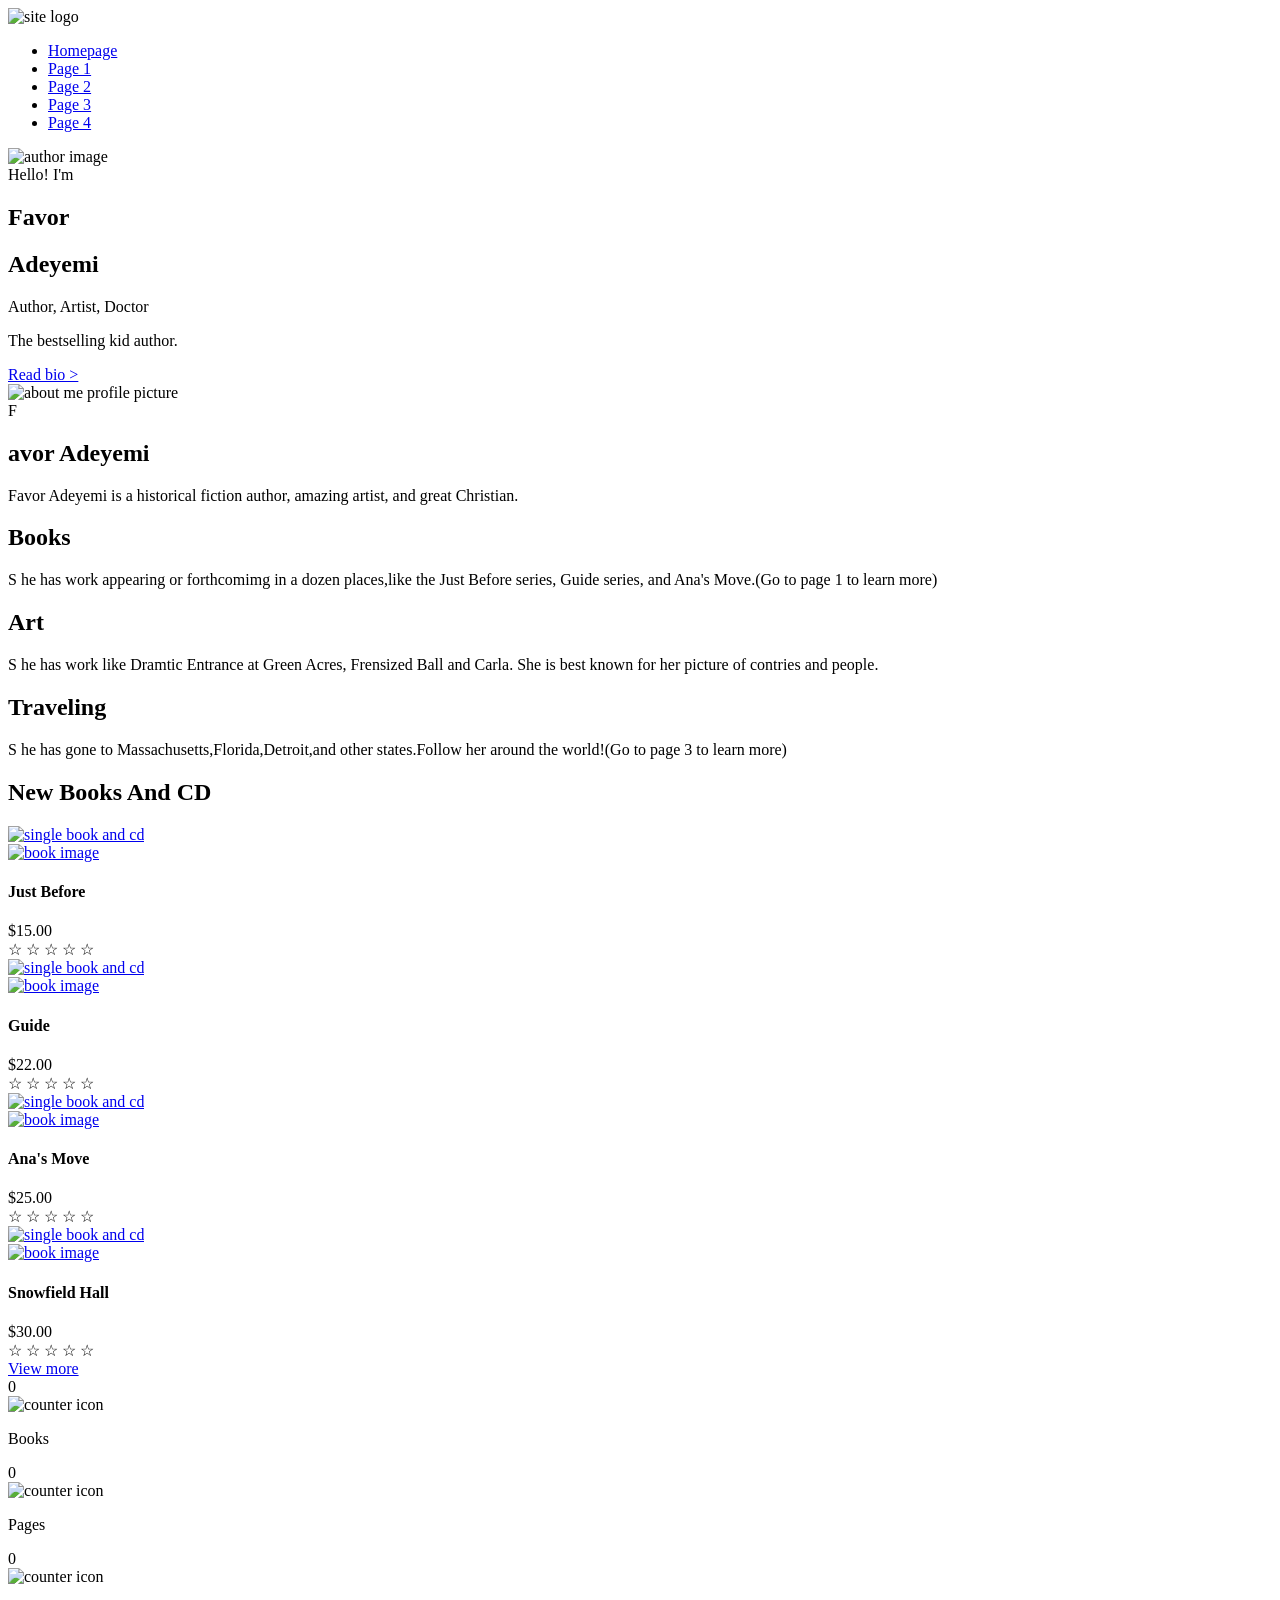
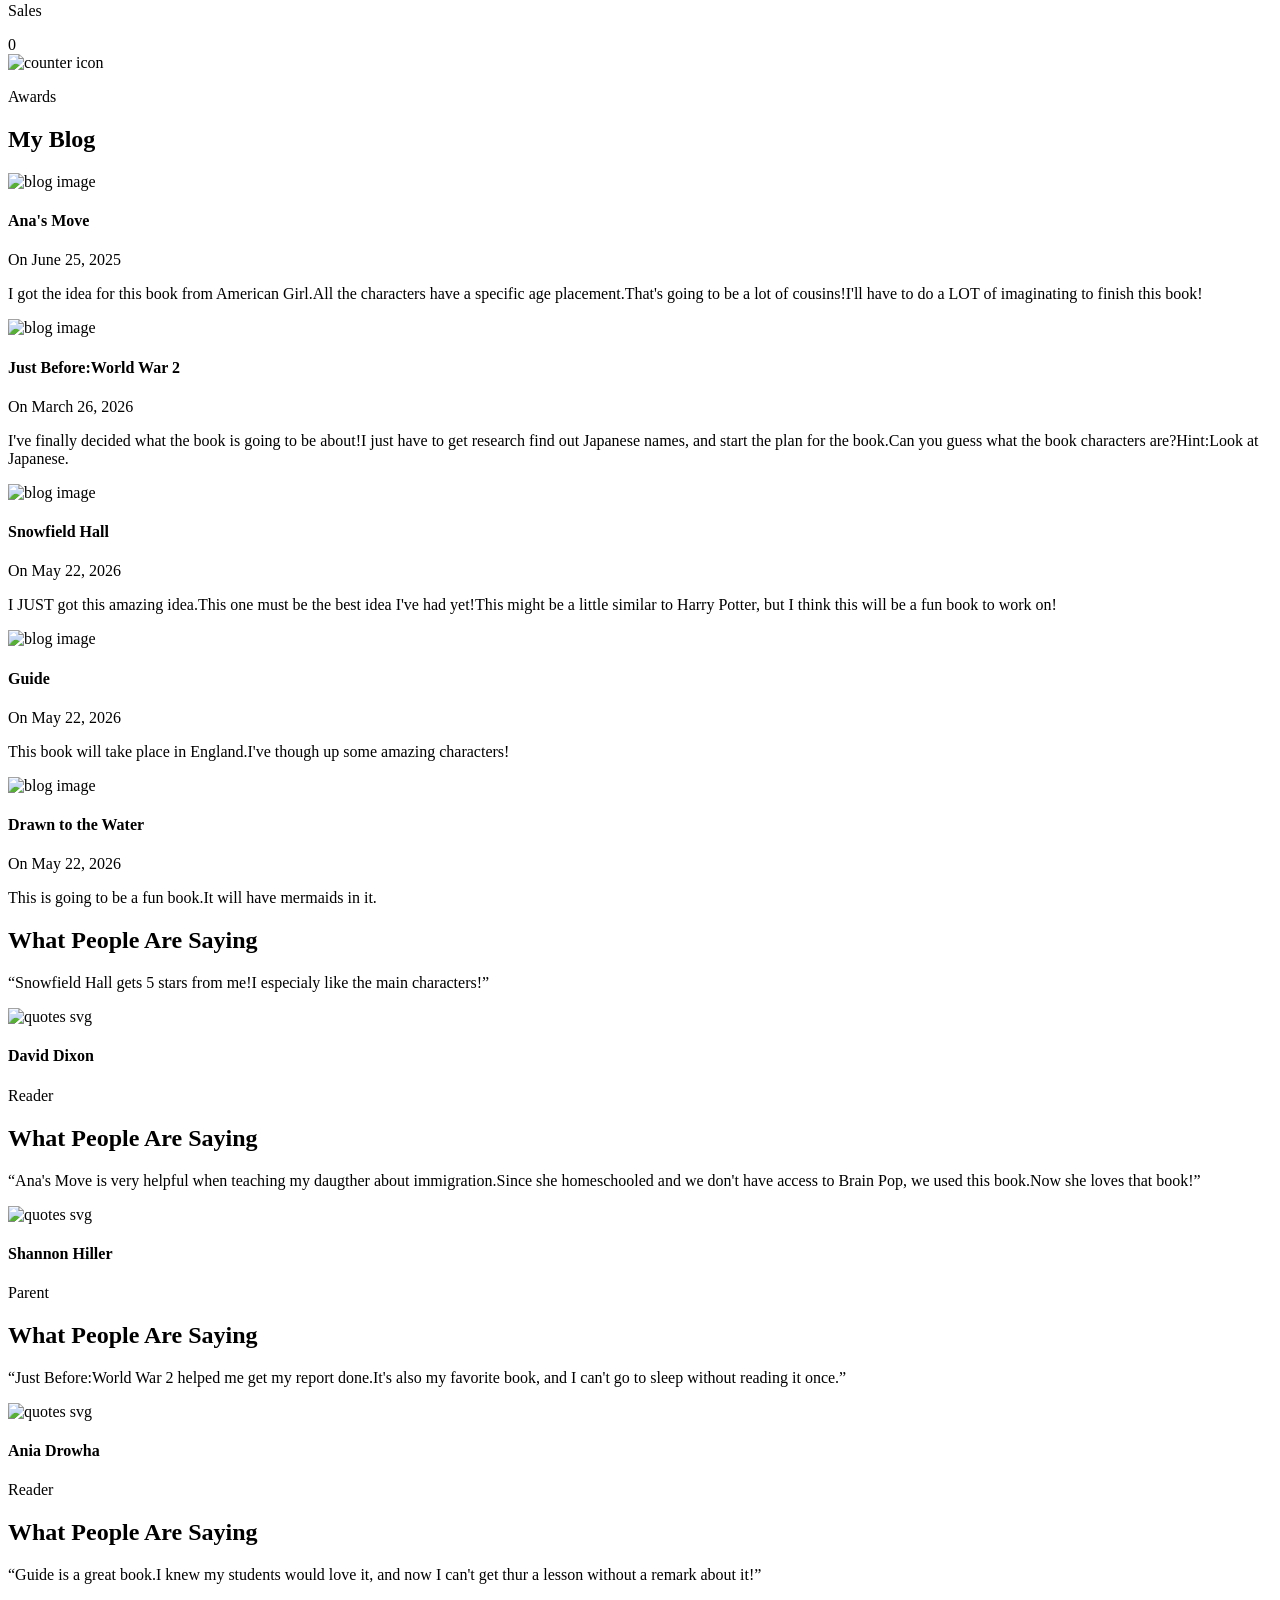
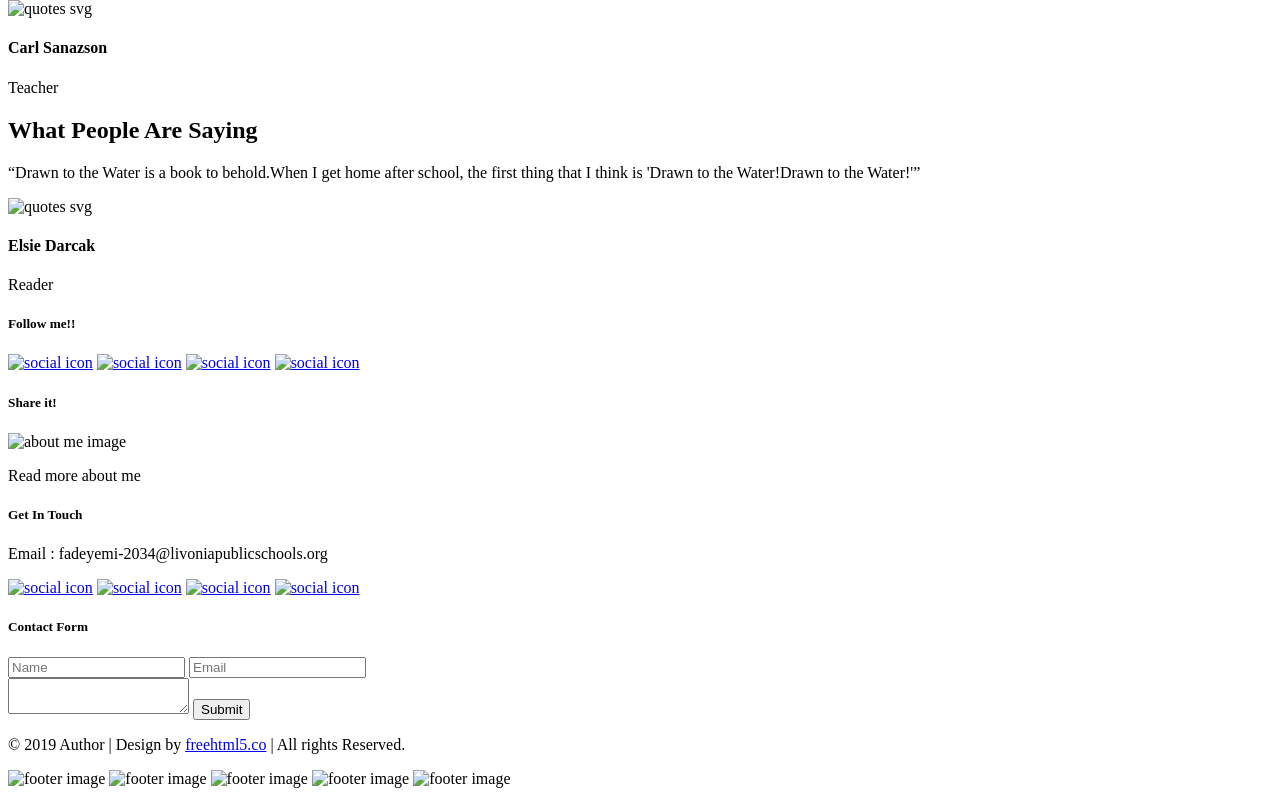
==== index.html @ 120ae2da "My first website Publising my first website on Github" ====
<!doctype html>
<!--
	Author by FreeHTML5.co
	Twitter: https://twitter.com/fh5co
	Facebook: https://fb.com/fh5co
	URL: https://freehtml5.co
-->
<html lang="en">
<head>
	<!-- Required meta tags -->
	<meta charset="utf-8">
	<meta name="viewport" content="width=device-width, initial-scale=1, shrink-to-fit=no">
	<link rel="stylesheet" href="css/style.css">
	<link rel="stylesheet" href="css/slick.css">
	<title>Author</title>
</head>
<body>

	<!-- Navigation -->
	<nav class="site-navigation">
		<div class="site-navigation-inner site-container">
			<img src="./images/site-logoFav.PNG" alt="site logo">
			<div class="main-navigation">
				<ul class="main-navigation__ul">
					<li><a href="index.html">Homepage</a></li>
					<li><a href="P1.html">Page 1</a></li>
					<li><a href="P2.html">Page 2</a></li>
					<li><a href="P3.html">Page 3</a></li>
					<li><a href="P4.html">Page 4</a></li>
				</ul>
			</div>
			<div id="myBtn" class="burger-container" onclick="myFunction(this)">
				<div class="bar1"></div>
				<div class="bar2"></div>
				<div class="bar3"></div>
			</div>
			<script>
				function myFunction(x) {
					x.classList.toggle("change");
				}
			</script>

		</div>
	</nav>
	<!-- Navigation end -->

	<!-- Top banner -->
	<section class="fh5co-top-banner">
		<div class="top-banner__inner site-container">
			<div class="top-banner__image">
				<img src="./images/Me1.jpg" alt="author image" height="900px">
			</div>
			<div class="top-banner__text">
				<div class="top-banner__text-up">
					<span class="brand-span">Hello! I'm</span>
					<h2 class="top-banner__h2">Favor</h2>
				</div>
				<div class="top-banner__text-down">
					<h2 class="top-banner__h2">Adeyemi</h2>
					<span class="brand-span">Author, Artist, Doctor</span>
				</div>
				<p>The bestselling kid author.</p>
				<a href="bio.html" class="brand-button">Read bio > </a>
			</div>
		</div>
	</section>
	<!-- Top banner end -->

	<!-- About me -->
	<section class="fh5co-about-me">
		<div class="about-me-inner site-container">
			<article class="portfolio-wrapper">
				<div class="portfolio__img">
					<img src="./images/Me2.jpg" class="about-me__profile" alt="about me profile picture">
				</div>
				<div class="portfolio__bottom">
					<div class="portfolio__name">
						<span>F</span>
						<h2 class="universal-h2">avor Adeyemi</h2>
					</div>
					<p>Favor Adeyemi is a historical fiction author, amazing artist, and great Christian.</p>
				</div>
			</article>
			<div class="about-me__text">
				<div class="about-me-slider">
					<div class="about-me-single-slide">
						<h2 class="universal-h2 universal-h2-bckg">Books</h2>
						<p><span>S</span> he has work appearing or forthcomimg in a dozen places,like  the Just Before series, Guide series, and Ana's Move.(Go to page 1 to learn more)</p>
					</div>
					<div class="about-me-single-slide">
						<h2 class="universal-h2 universal-h2-bckg">Art</h2>
						<p><span>S</span> he has work like Dramtic Entrance at Green Acres, Frensized Ball and Carla. She is best known for her picture of contries and people.</p>
					</div> 
                    <div class="about-me-single-slide">
						<h2 class="universal-h2 universal-h2-bckg">Traveling</h2>
						<p><span>S</span> he has gone to Massachusetts,Florida,Detroit,and other states.Follow her around the world!(Go to page 3 to learn more)</p>
					</div>
				</div>
			</div>
		</div>
		<div class="about-me-bckg"></div>
	</section>
	<!-- About me end -->

	<!-- Books and CD -->
	<section class="fh5co-books">
		<div class="site-container">
			<h2 class="universal-h2 universal-h2-bckg">New Books And CD</h2>
			<div class="books">
				<div class="single-book">
					<a href="#" class="single-book__img">
						<img src="./images/books-1.jpg" alt="single book and cd">
						<div class="single-book_download">
							<img src="./images/download.svg" alt="book image">
						</div>
					</a>
					<h4 class="single-book__title">Just Before</h4>
					<span class="single-book__price">$15.00</span>
					<!-- star rating -->
					<div class="rating">
						<span>&#9734;</span>
						<span>&#9734;</span>
						<span>&#9734;</span>
						<span>&#9734;</span>
						<span>&#9734;</span>
					</div>
					<!-- star rating end -->
				</div>
				<div class="single-book">
					<a href="#" class="single-book__img">
						<img src="./images/books-2.jpg" alt="single book and cd">
						<div class="single-book_download">
							<img src="./images/download.svg" alt="book image">
						</div>
					</a>
					<h4 class="single-book__title">Guide</h4>
					<span class="single-book__price">$22.00</span>
					<!-- star rating -->
					<div class="rating">
						<span>&#9734;</span>
						<span>&#9734;</span>
						<span>&#9734;</span>
						<span>&#9734;</span>
						<span>&#9734;</span>
					</div>
					<!-- star rating end -->
				</div>
				<div class="single-book">
					<a href="#" class="single-book__img">
						<img src="./images/books-3.jpg" alt="single book and cd">
						<div class="single-book_download">
							<img src="./images/download.svg" alt="book image">
						</div>
					</a>
					<h4 class="single-book__title">Ana's Move</h4>
					<span class="single-book__price">$25.00</span>

					<div class="rating">
						<span>&#9734;</span>
						<span>&#9734;</span>
						<span>&#9734;</span>
						<span>&#9734;</span>
						<span>&#9734;</span>
					</div>
				</div> 
				<div class="single-book">
					<a href="#" class="single-book__img">
						<img src="./images/books-4.jpg" alt="single book and cd">
						<div class="single-book_download">
							<img src="./images/download.svg" alt="book image">
						</div>
					</a>
					<h4 class="single-book__title">Snowfield Hall</h4>
					<span class="single-book__price">$30.00</span> 

					<div class="rating">
						<span>&#9734;</span>
						<span>&#9734;</span>
						<span>&#9734;</span>
						<span>&#9734;</span>
						<span>&#9734;</span>
					</div>
				</div>
			</div>
			<div class="books-brand-button">
				<a href="Vm.html" class="brand-button">View more</a>
			</div>
		</div>
	</section>
	<!-- Books and CD end -->

	<!-- Counter -->
	<div class="fh5co-counter counters">
		<div class="counter-inner site-container">
			<div class="single-count">
				<span class="count" data-count="50">0</span>
				<div class="single-count__text">
					<img src="./images/counter-1.png" alt="counter icon">
					<p>Books</p>
				</div>
			</div>
			<div class="single-count">
				<span class="count" data-count="600">0</span>
				<div class="single-count__text">
					<img src="./images/counter-2.png" alt="counter icon">
					<p>Pages</p>
				</div>
			</div>
			<div class="single-count">
				<span class="count" data-count="2000">0</span>
				<div class="single-count__text">
					<img src="./images/counter-3.png" alt="counter icon">
					<p>Sales</p>
				</div>
			</div>
			<div class="single-count">
				<span class="count" data-count="125">0</span>
				<div class="single-count__text">
					<img src="./images/counter-4.png" alt="counter icon">
					<p>Awards</p>
				</div>
			</div>
		</div>
	</div>
	<!-- Counter -->

	<!-- Blog -->
	<section class="fh5co-blog">
		<div class="site-container">
			<h2 class="universal-h2 universal-h2-bckg">My Blog</h2>
			<div class="blog-slider blog-inner">
				<div class="single-blog">
					<div class="single-blog__img">
						<img src="./images/blog1.jpg" alt="blog image">
					</div>
					<div class="single-blog__text">
						<h4>Ana's Move</h4>
						<span>On June 25, 2025</span>
						<p>I got the idea for this book from American Girl.All the characters have a specific age placement.That's going to be a lot of cousins!I'll have to do a LOT of imaginating to finish this book!</p>
					</div>
				</div> 
			<div class="single-blog">
				<div class="single-blog__img">
						<img src="./images/blog2.jpg" alt="blog image">
					</div>
					<div class="single-blog__text">
						<h4>Just Before:World War 2</h4>
						<span>On March 26, 2026</span>
						<p>I've finally decided what the book is going to be about!I just have to get research find out Japanese names, and start the plan for the book.Can you guess what the book characters are?Hint:Look at Japanese.</p>
					</div> 
			</div> 
			<div class="single-blog">
					<div class="single-blog__img">
						<img src="./images/blog2.jpg" alt="blog image">
					</div>
					<div class="single-blog__text">
						<h4>Snowfield Hall</h4>
						<span>On May 22, 2026</span>
						<p>I JUST got this amazing idea.This one must be the best idea I've had yet!This might be a little similar to Harry Potter, but I think this will be a fun book to work on!</p>
					</div> 
			</div>	 
			<div class="single-blog">	 
					<div class="single-blog__img">
						<img src="./images/blog1.jpg" alt="blog image">
					</div>
					<div class="single-blog__text">
						<h4>Guide</h4>
						<span>On May 22, 2026</span>
						<p>This book will take place in England.I've though up some amazing characters!</p>
					</div> 
					<div class="single-blog">	 
					<div class="single-blog__img">
						<img src="./images/blog1.jpg" alt="blog image">
					</div>
					<div class="single-blog__text">
						<h4>Drawn to the Water</h4>
						<span>On May 22, 2026</span>
						<p>This is going to be a fun book.It will have mermaids in it.</p>
					</div> 
					</div>
				</div>
				</div>
				</div>
			</div>
		</div>
	</section>
	<!-- Blog end -->

	<!-- Quotes -->
	<section class="fh5co-quotes">
		<div class="site-container">
			<div class="about-me-slider">
				<div>
					<h2 class="universal-h2 universal-h2-bckg">What People Are Saying</h2>
					<p>“Snowfield Hall gets 5 stars from me!I especialy like the main characters!”</p>
					<img src="./images/quotes.svg" alt="quotes svg">
					<h4>David Dixon</h4>
					<p>Reader</p>
				</div>
				<div>
					<h2 class="universal-h2 universal-h2-bckg">What People Are Saying</h2>
					<p>“Ana's Move is very helpful when teaching my daugther about immigration.Since she homeschooled and we don't have access to Brain Pop, we used this book.Now she loves that book!”</p>
					<img src="./images/quotes.svg" alt="quotes svg">
					<h4>Shannon Hiller</h4>
					<p>Parent</p>
				</div> 
				<div>
					<h2 class="universal-h2 universal-h2-bckg">What People Are Saying</h2>
					<p>“Just Before:World War 2 helped me get my report done.It's also my favorite book, and I can't go to sleep without reading it once.”</p>
					<img src="./images/quotes.svg" alt="quotes svg">
					<h4>Ania Drowha</h4>
					<p>Reader</p>
				</div> 
				<div>
					<h2 class="universal-h2 universal-h2-bckg">What People Are Saying</h2>
					<p>“Guide is a great book.I knew my students would love it, and now I can't get thur a lesson without a remark about it!”</p>
					<img src="./images/quotes.svg" alt="quotes svg">
					<h4>Carl Sanazson</h4>
					<p>Teacher</p>
				</div>
                <div>
					<h2 class="universal-h2 universal-h2-bckg">What People Are Saying</h2>
					<p>“Drawn to the Water is a book to behold.When I get home after school, the first thing that I think is 'Drawn to the Water!Drawn to the Water!'”</p>
					<img src="./images/quotes.svg" alt="quotes svg">
					<h4>Elsie Darcak</h4>
					<p>Reader</p>
				</div>				
			</div>
		</div>
	</section>
	<!-- Quotes end -->

	<!-- Social -->
	<section class="fh5co-social">
		<div class="site-container">
			<div class="social">
				<h5>Follow me!!</h5>
				<div class="social-icons">
					<a href="#" target="_blank"><img src="./images/social-twitter.png" alt="social icon"></a>
					<a href="#" target="_blank"><img src="./images/social-pinterest.png" alt="social icon"></a>
					<a href="#" target="_blank"><img src="./images/social-youtube.png" alt="social icon"></a>
					<a href="#" target="_blank"><img src="./images/social-twitter.png" alt="social icon"></a>
				</div>
				<h5>Share it!</h5>
			</div>
		</div>
	</section>
	<!-- Social -->

	<!-- Footer -->
	<footer class="site-footer">
		<div class="site-container">
			<div class="footer-inner">
				<div class="footer-info">
					<div class="footer-info__left">
						<img src="./images/footer-img.jpg" alt="about me image">
						<p>Read more about me</p>
					</div>
					<div class="footer-info__right">
						<h5>Get In Touch</h5>
						<p class="footer-phone"></p>
						<p>Email : fadeyemi-2034@livoniapublicschools.org</p>
						<div class="social-icons">
							<a href="#" target="_blank"><img src="./images/social-twitter.png" alt="social icon"></a>
							<a href="#" target="_blank"><img src="./images/social-pinterest.png" alt="social icon"></a>
							<a href="#" target="_blank"><img src="./images/social-youtube.png" alt="social icon"></a>
							<a href="#" target="_blank"><img src="./images/social-twitter.png" alt="social icon"></a>
						</div>
					</div>
				</div>
				<div class="footer-contact-form">
					<h5>Contact Form</h5>
					<form class="contact-form">
						<div class="contact-form__input"> 
							<form id="tpye" action="mailto:fadeyemi-2034@livoniapublicschools.org" method="post" enctype="text/plain">
							<input type="text" name="name" placeholder="Name">
							<input type="email" name="email" placeholder="Email">
							</form>
						</div>
						<textarea></textarea>
						<input type="submit" name="submit" value="Submit" class="submit-button">
					</form>
				</div>
			</div>
		</div>
		<div class="footer-bottom">
			<div class="site-container footer-bottom-inner">
				<p>© 2019 Author | Design by <a href="https://freehtml5.co/" target="_blank">freehtml5.co</a> | All rights Reserved.</p>
				<div class="footer-bottom__img">
					<img src="./images/footer-mastercard.png" alt="footer image">
					<img src="./images/footer-paypal.png" alt="footer image">
					<img src="./images/footer-visa.png" alt="footer image">
					<img src="./images/footer-fedex.png" alt="footer image">
					<img src="./images/footer-dhl.png" alt="footer image">
				</div>
			</div>
		</div>
	</footer>
	<!-- Footer end -->

	<!-- Scripts -->
	<script src="js/jquery.min.js"></script>
	<script src="js/slick.min.js"></script>
	<script src="js/main.js"></script>

</body>
</html>
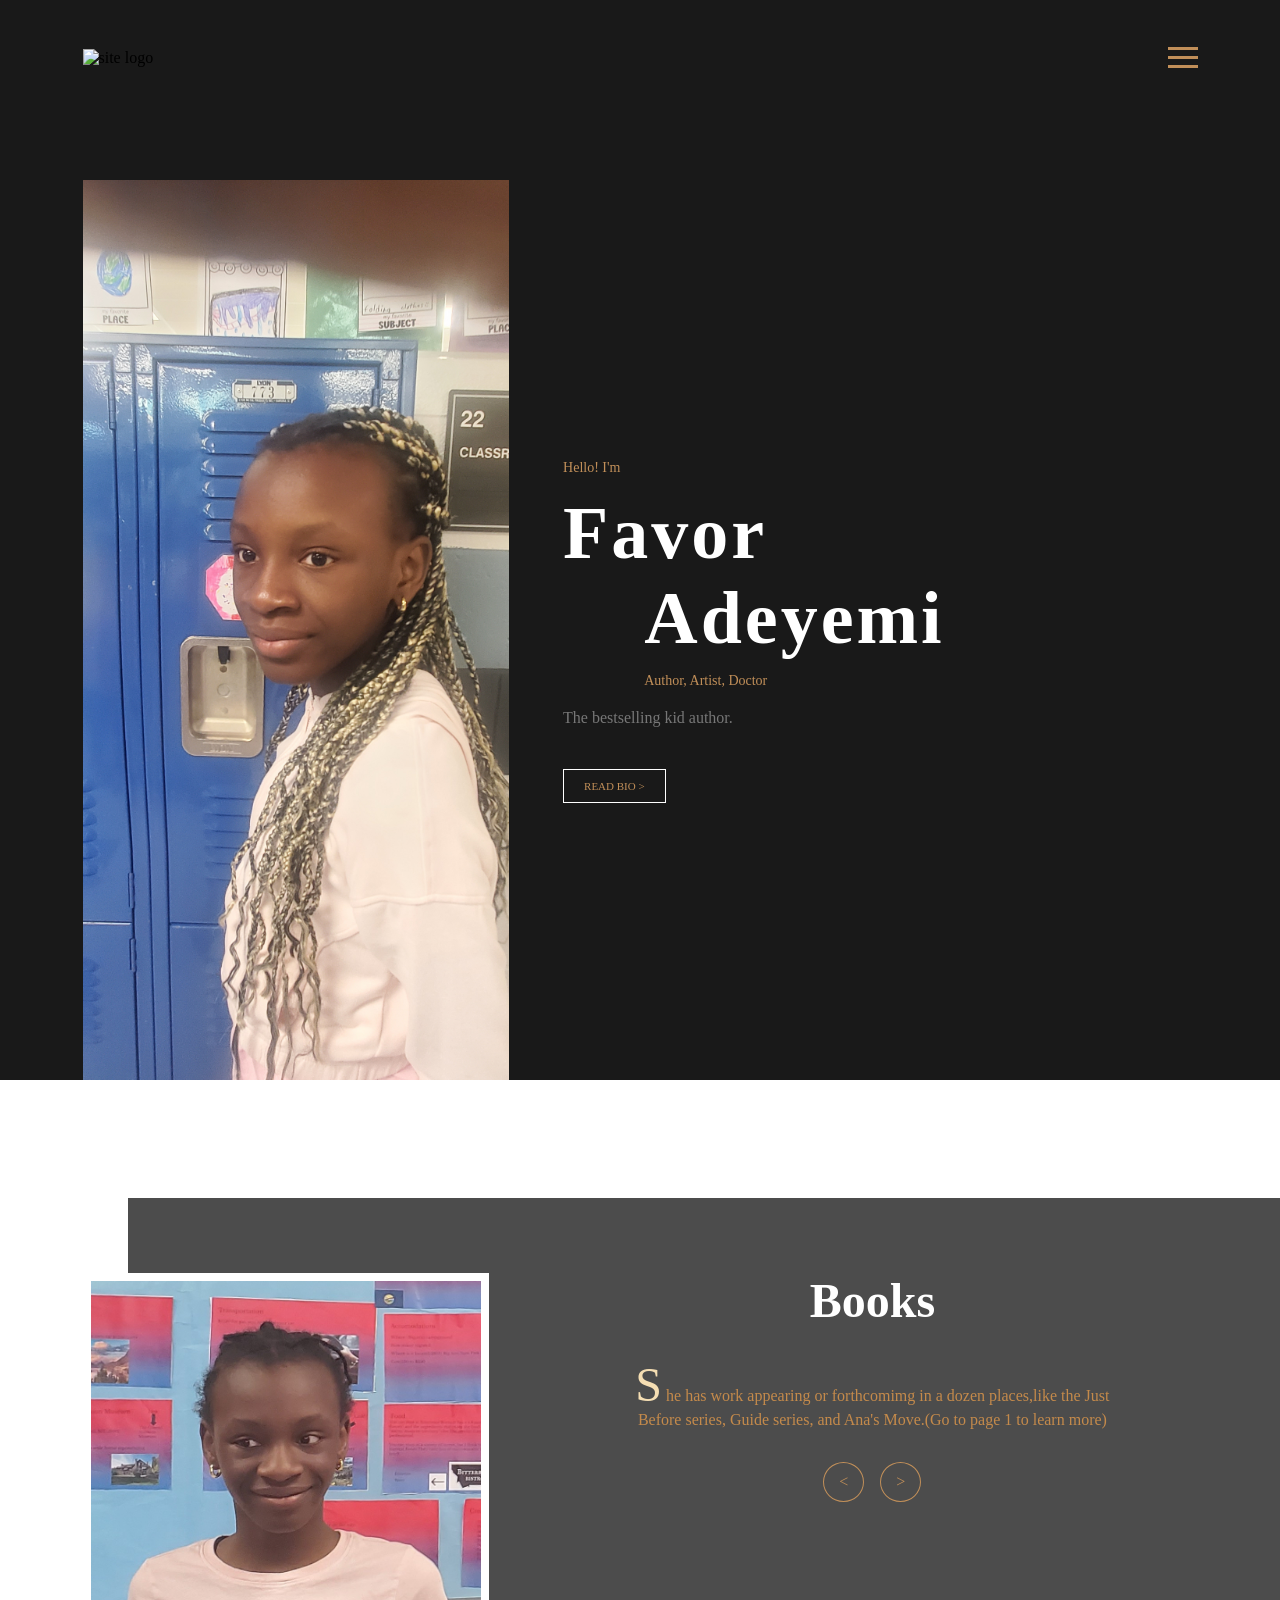
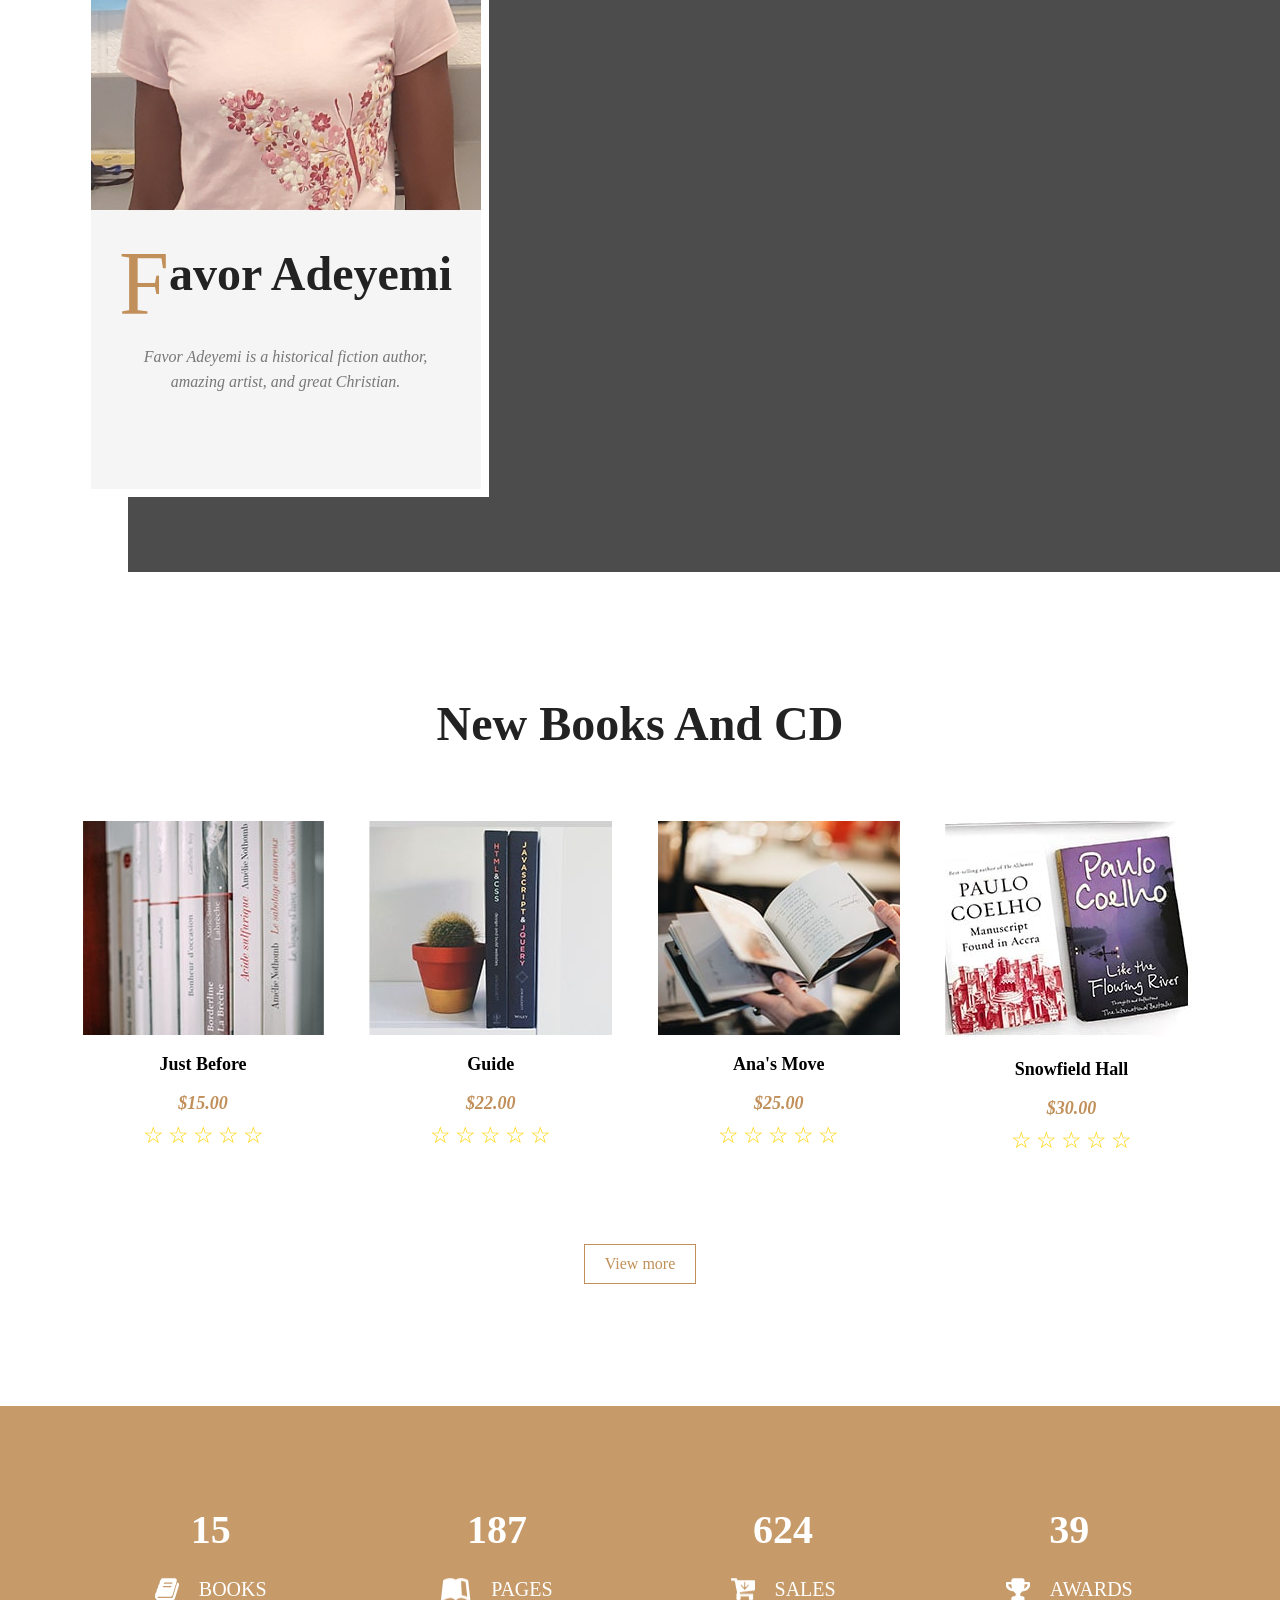
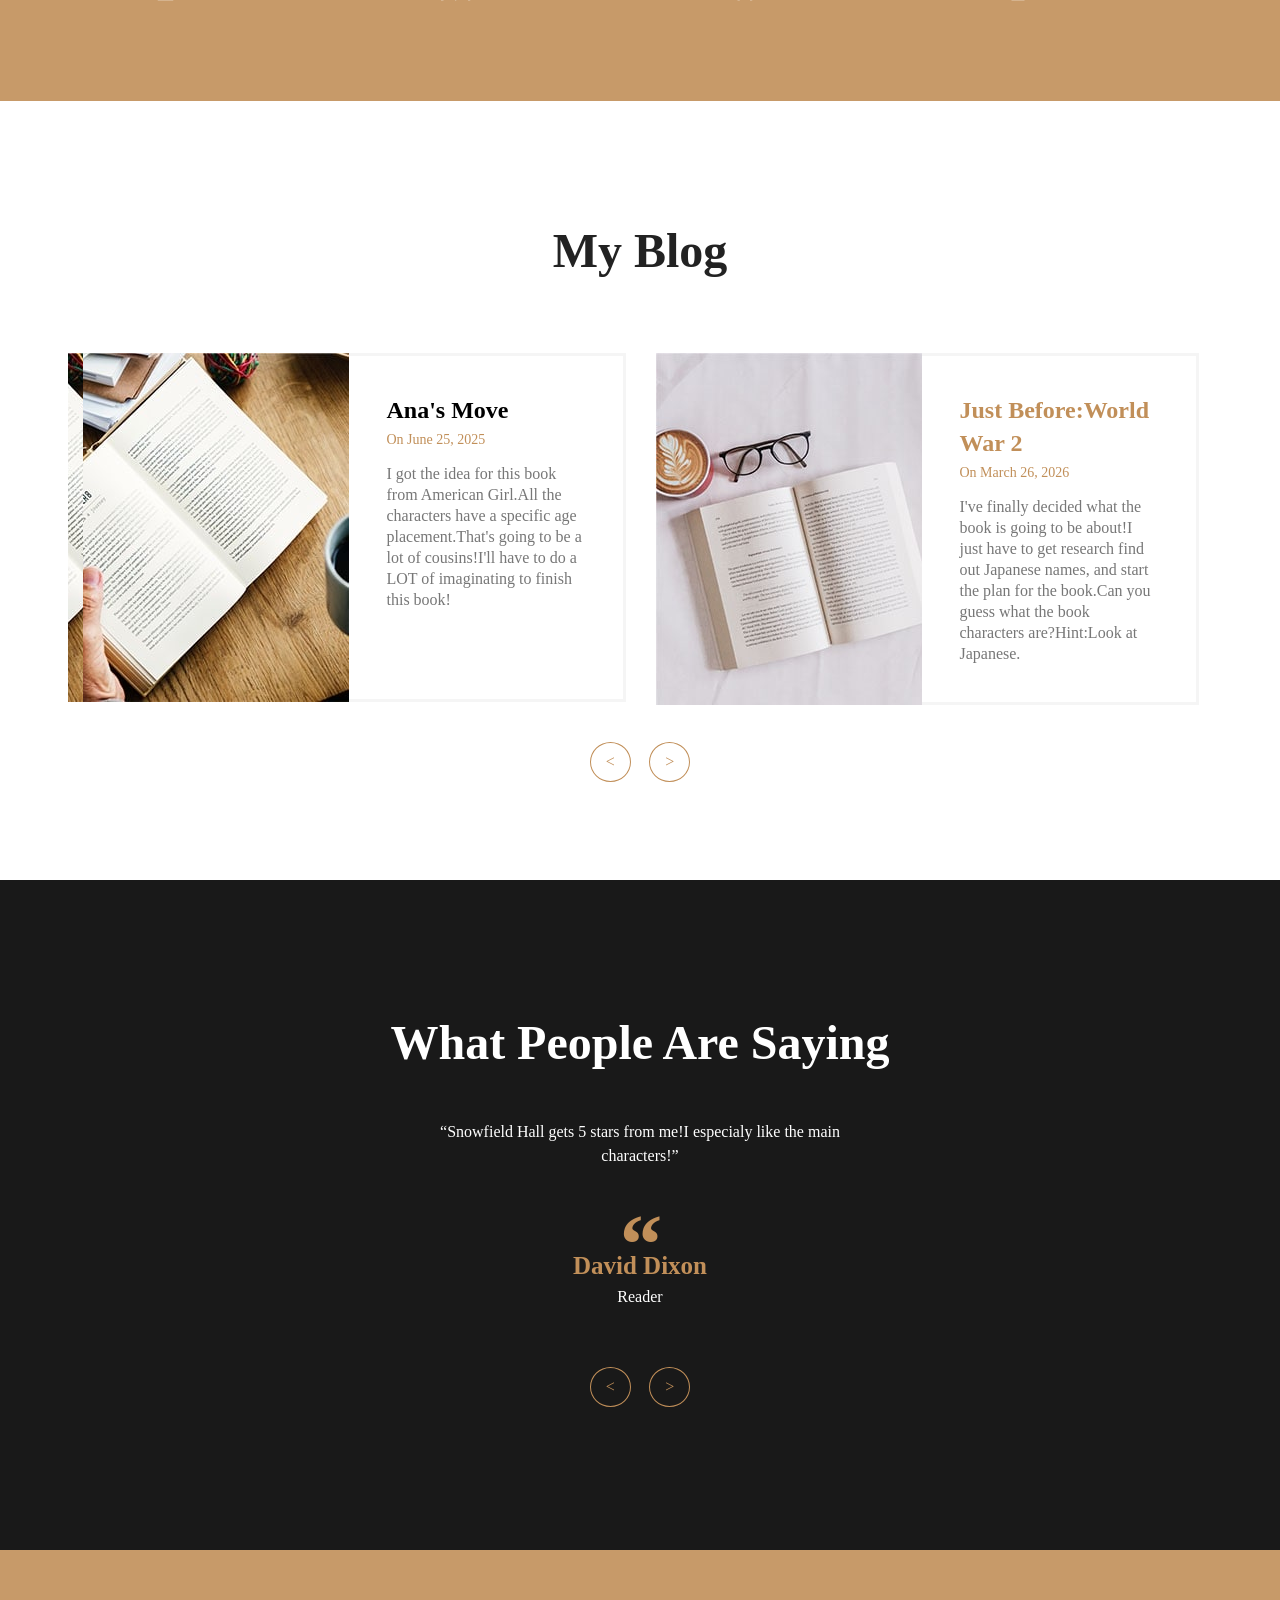
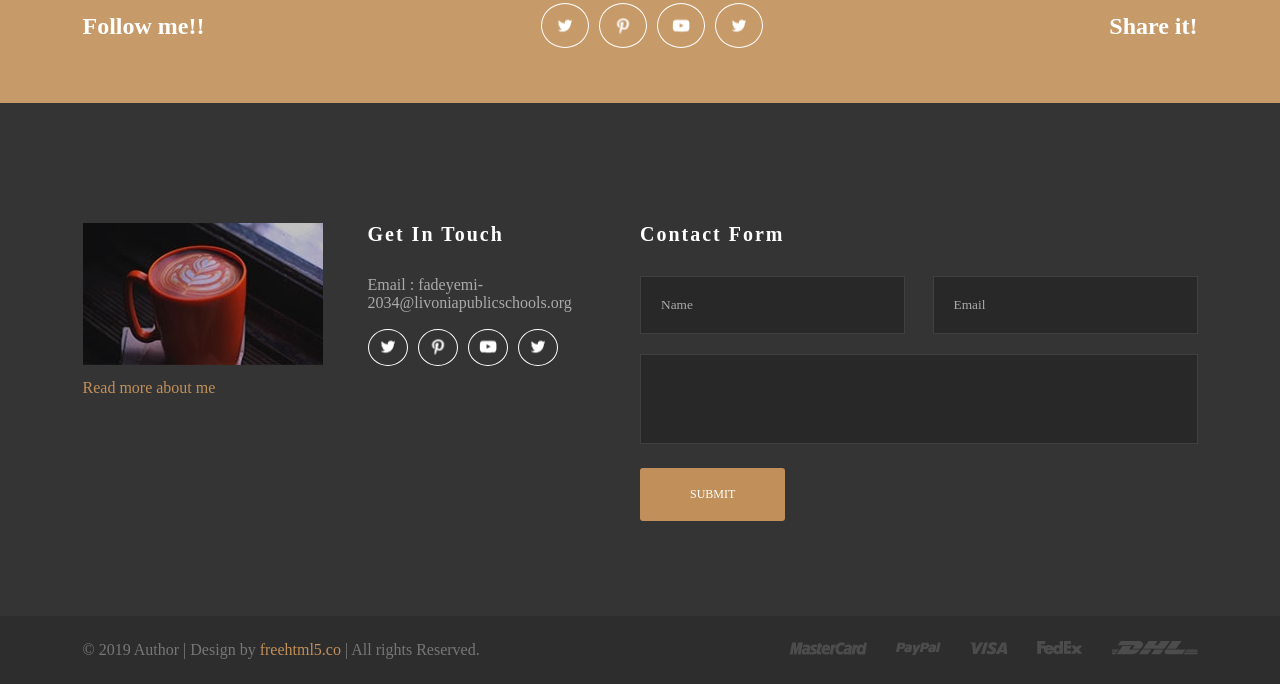
==== commit 374d42e3: "Update index.html" ====
--- a/index.html
+++ b/index.html
@@ -3,15 +3,15 @@
 	Author by FreeHTML5.co
 	Twitter: https://twitter.com/fh5co
 	Facebook: https://fb.com/fh5co
-	URL: https://freehtml5.co
+	URL: https://freehtml5.co 
 -->
 <html lang="en">
 <head>
 	<!-- Required meta tags -->
 	<meta charset="utf-8">
 	<meta name="viewport" content="width=device-width, initial-scale=1, shrink-to-fit=no">
-	<link rel="stylesheet" href="css/style.css">
-	<link rel="stylesheet" href="css/slick.css">
+	<link rel="stylesheet" href="style.css">
+	<link rel="stylesheet" href="slick.css">
 	<title>Author</title>
 </head>
 <body>
@@ -19,7 +19,7 @@
 	<!-- Navigation -->
 	<nav class="site-navigation">
 		<div class="site-navigation-inner site-container">
-			<img src="./images/site-logoFav.PNG" alt="site logo">
+			<img src="site-logoFav.PNG" alt="site logo">
 			<div class="main-navigation">
 				<ul class="main-navigation__ul">
 					<li><a href="index.html">Homepage</a></li>
@@ -48,7 +48,7 @@
 	<section class="fh5co-top-banner">
 		<div class="top-banner__inner site-container">
 			<div class="top-banner__image">
-				<img src="./images/Me1.jpg" alt="author image" height="900px">
+				<img src="Me1.jpg" alt="author image" height="900px">
 			</div>
 			<div class="top-banner__text">
 				<div class="top-banner__text-up">
@@ -71,7 +71,7 @@
 		<div class="about-me-inner site-container">
 			<article class="portfolio-wrapper">
 				<div class="portfolio__img">
-					<img src="./images/Me2.jpg" class="about-me__profile" alt="about me profile picture">
+					<img src="Me2.jpg" class="about-me__profile" alt="about me profile picture">
 				</div>
 				<div class="portfolio__bottom">
 					<div class="portfolio__name">
@@ -109,9 +109,9 @@
 			<div class="books">
 				<div class="single-book">
 					<a href="#" class="single-book__img">
-						<img src="./images/books-1.jpg" alt="single book and cd">
+						<img src="books-1.jpg" alt="single book and cd">
 						<div class="single-book_download">
-							<img src="./images/download.svg" alt="book image">
+							<img src="download.svg" alt="book image">
 						</div>
 					</a>
 					<h4 class="single-book__title">Just Before</h4>
@@ -128,9 +128,9 @@
 				</div>
 				<div class="single-book">
 					<a href="#" class="single-book__img">
-						<img src="./images/books-2.jpg" alt="single book and cd">
+						<img src="books-2.jpg" alt="single book and cd">
 						<div class="single-book_download">
-							<img src="./images/download.svg" alt="book image">
+							<img src="download.svg" alt="book image">
 						</div>
 					</a>
 					<h4 class="single-book__title">Guide</h4>
@@ -147,9 +147,9 @@
 				</div>
 				<div class="single-book">
 					<a href="#" class="single-book__img">
-						<img src="./images/books-3.jpg" alt="single book and cd">
+						<img src="books-3.jpg" alt="single book and cd">
 						<div class="single-book_download">
-							<img src="./images/download.svg" alt="book image">
+							<img src="download.svg" alt="book image">
 						</div>
 					</a>
 					<h4 class="single-book__title">Ana's Move</h4>
@@ -165,9 +165,9 @@
 				</div> 
 				<div class="single-book">
 					<a href="#" class="single-book__img">
-						<img src="./images/books-4.jpg" alt="single book and cd">
+						<img src="books-4.jpg" alt="single book and cd">
 						<div class="single-book_download">
-							<img src="./images/download.svg" alt="book image">
+							<img src="download.svg" alt="book image">
 						</div>
 					</a>
 					<h4 class="single-book__title">Snowfield Hall</h4>
@@ -195,28 +195,28 @@
 			<div class="single-count">
 				<span class="count" data-count="50">0</span>
 				<div class="single-count__text">
-					<img src="./images/counter-1.png" alt="counter icon">
+					<img src="counter-1.png" alt="counter icon">
 					<p>Books</p>
 				</div>
 			</div>
 			<div class="single-count">
 				<span class="count" data-count="600">0</span>
 				<div class="single-count__text">
-					<img src="./images/counter-2.png" alt="counter icon">
+					<img src="counter-2.png" alt="counter icon">
 					<p>Pages</p>
 				</div>
 			</div>
 			<div class="single-count">
 				<span class="count" data-count="2000">0</span>
 				<div class="single-count__text">
-					<img src="./images/counter-3.png" alt="counter icon">
+					<img src="counter-3.png" alt="counter icon">
 					<p>Sales</p>
 				</div>
 			</div>
 			<div class="single-count">
 				<span class="count" data-count="125">0</span>
 				<div class="single-count__text">
-					<img src="./images/counter-4.png" alt="counter icon">
+					<img src="counter-4.png" alt="counter icon">
 					<p>Awards</p>
 				</div>
 			</div>
@@ -231,7 +231,7 @@
 			<div class="blog-slider blog-inner">
 				<div class="single-blog">
 					<div class="single-blog__img">
-						<img src="./images/blog1.jpg" alt="blog image">
+						<img src="blog1.jpg" alt="blog image">
 					</div>
 					<div class="single-blog__text">
 						<h4>Ana's Move</h4>
@@ -241,7 +241,7 @@
 				</div> 
 			<div class="single-blog">
 				<div class="single-blog__img">
-						<img src="./images/blog2.jpg" alt="blog image">
+						<img src="blog2.jpg" alt="blog image">
 					</div>
 					<div class="single-blog__text">
 						<h4>Just Before:World War 2</h4>
@@ -251,7 +251,7 @@
 			</div> 
 			<div class="single-blog">
 					<div class="single-blog__img">
-						<img src="./images/blog2.jpg" alt="blog image">
+						<img src="blog2.jpg" alt="blog image">
 					</div>
 					<div class="single-blog__text">
 						<h4>Snowfield Hall</h4>
@@ -261,7 +261,7 @@
 			</div>	 
 			<div class="single-blog">	 
 					<div class="single-blog__img">
-						<img src="./images/blog1.jpg" alt="blog image">
+						<img src="blog1.jpg" alt="blog image">
 					</div>
 					<div class="single-blog__text">
 						<h4>Guide</h4>
@@ -270,7 +270,7 @@
 					</div> 
 					<div class="single-blog">	 
 					<div class="single-blog__img">
-						<img src="./images/blog1.jpg" alt="blog image">
+						<img src="blog1.jpg" alt="blog image">
 					</div>
 					<div class="single-blog__text">
 						<h4>Drawn to the Water</h4>
@@ -293,35 +293,35 @@
 				<div>
 					<h2 class="universal-h2 universal-h2-bckg">What People Are Saying</h2>
 					<p>“Snowfield Hall gets 5 stars from me!I especialy like the main characters!”</p>
-					<img src="./images/quotes.svg" alt="quotes svg">
+					<img src="quotes.svg" alt="quotes svg">
 					<h4>David Dixon</h4>
 					<p>Reader</p>
 				</div>
 				<div>
 					<h2 class="universal-h2 universal-h2-bckg">What People Are Saying</h2>
 					<p>“Ana's Move is very helpful when teaching my daugther about immigration.Since she homeschooled and we don't have access to Brain Pop, we used this book.Now she loves that book!”</p>
-					<img src="./images/quotes.svg" alt="quotes svg">
+					<img src="quotes.svg" alt="quotes svg">
 					<h4>Shannon Hiller</h4>
 					<p>Parent</p>
 				</div> 
 				<div>
 					<h2 class="universal-h2 universal-h2-bckg">What People Are Saying</h2>
 					<p>“Just Before:World War 2 helped me get my report done.It's also my favorite book, and I can't go to sleep without reading it once.”</p>
-					<img src="./images/quotes.svg" alt="quotes svg">
+					<img src="quotes.svg" alt="quotes svg">
 					<h4>Ania Drowha</h4>
 					<p>Reader</p>
 				</div> 
 				<div>
 					<h2 class="universal-h2 universal-h2-bckg">What People Are Saying</h2>
 					<p>“Guide is a great book.I knew my students would love it, and now I can't get thur a lesson without a remark about it!”</p>
-					<img src="./images/quotes.svg" alt="quotes svg">
+					<img src="quotes.svg" alt="quotes svg">
 					<h4>Carl Sanazson</h4>
 					<p>Teacher</p>
 				</div>
                 <div>
 					<h2 class="universal-h2 universal-h2-bckg">What People Are Saying</h2>
 					<p>“Drawn to the Water is a book to behold.When I get home after school, the first thing that I think is 'Drawn to the Water!Drawn to the Water!'”</p>
-					<img src="./images/quotes.svg" alt="quotes svg">
+					<img src="quotes.svg" alt="quotes svg">
 					<h4>Elsie Darcak</h4>
 					<p>Reader</p>
 				</div>				
@@ -336,10 +336,10 @@
 			<div class="social">
 				<h5>Follow me!!</h5>
 				<div class="social-icons">
-					<a href="#" target="_blank"><img src="./images/social-twitter.png" alt="social icon"></a>
-					<a href="#" target="_blank"><img src="./images/social-pinterest.png" alt="social icon"></a>
-					<a href="#" target="_blank"><img src="./images/social-youtube.png" alt="social icon"></a>
-					<a href="#" target="_blank"><img src="./images/social-twitter.png" alt="social icon"></a>
+					<a href="#" target="_blank"><img src="social-twitter.png" alt="social icon"></a>
+					<a href="#" target="_blank"><img src="social-pinterest.png" alt="social icon"></a>
+					<a href="#" target="_blank"><img src="social-youtube.png" alt="social icon"></a>
+					<a href="#" target="_blank"><img src="social-twitter.png" alt="social icon"></a>
 				</div>
 				<h5>Share it!</h5>
 			</div>
@@ -353,7 +353,7 @@
 			<div class="footer-inner">
 				<div class="footer-info">
 					<div class="footer-info__left">
-						<img src="./images/footer-img.jpg" alt="about me image">
+						<img src="footer-img.jpg" alt="about me image">
 						<p>Read more about me</p>
 					</div>
 					<div class="footer-info__right">
@@ -361,10 +361,10 @@
 						<p class="footer-phone"></p>
 						<p>Email : fadeyemi-2034@livoniapublicschools.org</p>
 						<div class="social-icons">
-							<a href="#" target="_blank"><img src="./images/social-twitter.png" alt="social icon"></a>
-							<a href="#" target="_blank"><img src="./images/social-pinterest.png" alt="social icon"></a>
-							<a href="#" target="_blank"><img src="./images/social-youtube.png" alt="social icon"></a>
-							<a href="#" target="_blank"><img src="./images/social-twitter.png" alt="social icon"></a>
+							<a href="#" target="_blank"><img src="social-twitter.png" alt="social icon"></a>
+							<a href="#" target="_blank"><img src="social-pinterest.png" alt="social icon"></a>
+							<a href="#" target="_blank"><img src="social-youtube.png" alt="social icon"></a>
+							<a href="#" target="_blank"><img src="social-twitter.png" alt="social icon"></a>
 						</div>
 					</div>
 				</div>
@@ -387,11 +387,11 @@
 			<div class="site-container footer-bottom-inner">
 				<p>© 2019 Author | Design by <a href="https://freehtml5.co/" target="_blank">freehtml5.co</a> | All rights Reserved.</p>
 				<div class="footer-bottom__img">
-					<img src="./images/footer-mastercard.png" alt="footer image">
-					<img src="./images/footer-paypal.png" alt="footer image">
-					<img src="./images/footer-visa.png" alt="footer image">
-					<img src="./images/footer-fedex.png" alt="footer image">
-					<img src="./images/footer-dhl.png" alt="footer image">
+					<img src="footer-mastercard.png" alt="footer image">
+					<img src="footer-paypal.png" alt="footer image">
+					<img src="footer-visa.png" alt="footer image">
+					<img src="footer-fedex.png" alt="footer image">
+					<img src="footer-dhl.png" alt="footer image">
 				</div>
 			</div>
 		</div>
@@ -399,9 +399,9 @@
 	<!-- Footer end -->
 
 	<!-- Scripts -->
-	<script src="js/jquery.min.js"></script>
-	<script src="js/slick.min.js"></script>
-	<script src="js/main.js"></script>
+	<script src="jquery.min.js"></script>
+	<script src="slick.min.js"></script>
+	<script src="main.js"></script>
 
 </body>
-</html>+</html>
--- a/style.css
+++ b/style.css
@@ -0,0 +1,897 @@
+/*
+ * Author by FreeHTML5.co
+ * Twitter: https://twitter.com/fh5co
+ * Facebook: https://fb.com/fh5co
+ * URL: https://freehtml5.co
+ */
+/* Fonts */
+@font-face {
+  font-family: 'Calisto-MT';
+  src: url(../fonts/Calisto-MT.ttf); }
+
+@font-face {
+  font-family: 'Calisto-MT-Italic';
+  src: url(../fonts/Calisto-MT-Italic.ttf); }
+
+@font-face {
+  font-family: 'Calisto-MT-Bold';
+  src: url(../fonts/Calisto-MT-Bold.ttf); }
+
+/* Colors */
+/* Universal style */
+* {
+  margin: 0;
+  padding: 0;
+  font-family: "Calisto-MT"; }
+
+.site-container {
+  width: 1115px;
+  margin: 0 auto; }
+  @media (max-width: 1250px) {
+    .site-container {
+      width: 90%; } }
+
+.universal-h2 {
+  font-size: 48px;
+  text-align: center;
+  color: #222; }
+  @media (max-width: 1250px) {
+    .universal-h2 {
+      font-size: 38px; } }
+  @media (max-width: 668px) {
+    .universal-h2 {
+      font-size: 30px; } }
+
+.universal-h2-bckg {
+  background-image: url("../images/double-line.svg");
+  background-repeat: no-repeat;
+  background-position: center bottom; }
+
+/* Universal style end */
+/* Includes */
+.site-navigation {
+  position: absolute;
+  top: 4.6%;
+  width: 100%;
+  z-index: 2; }
+
+.site-navigation-inner {
+  display: flex;
+  align-items: center;
+  justify-content: space-between; }
+
+.main-navigation {
+  color: #fff;
+  display: none;
+  position: fixed;
+  height: 100%;
+  width: 100%;
+  top: 0px;
+  left: 0px;
+  background: #000;
+  opacity: 0.9; }
+  .main-navigation .main-navigation__ul {
+    position: absolute;
+    top: 50%;
+    left: 50%;
+    transform: translate(-50%, -50%);
+    padding: 3%;
+    border: 2px solid #fff;
+    border-radius: 7px;
+    background-color: #c18f59; }
+    .main-navigation .main-navigation__ul li {
+      margin-bottom: 20px;
+      list-style: none; }
+    .main-navigation .main-navigation__ul a {
+      color: #fff;
+      font-size: 20px;
+      font-weight: 600;
+      text-decoration: none;
+      text-transform: uppercase;
+      transition: 0.3s ease; }
+      .main-navigation .main-navigation__ul a:hover {
+        color: #777; }
+  @media (max-width: 1150px) {
+    .main-navigation {
+      opacity: 0.94; } }
+
+/* Navigation burger */
+.burger-container {
+  cursor: pointer;
+  z-index: 3; }
+
+.bar1, .bar2, .bar3 {
+  width: 30px;
+  height: 3px;
+  background-color: #c18f59;
+  margin: 6px 0;
+  transition: 0.4s; }
+
+.change .bar1 {
+  transform: rotate(-45deg) translate(-6px, 6px);
+  background-color: #c18f59; }
+
+.change .bar2 {
+  opacity: 0;
+  background-color: #c18f59; }
+
+.change .bar3 {
+  transform: rotate(45deg) translate(-6px, -7px);
+  background-color: #c18f59; }
+
+.stop-scroll {
+  overflow: hidden; }
+
+/* Navigation burger end */
+.fh5co-top-banner {
+  position: relative;
+  display: flex;
+  align-items: flex-end;
+  background-image: url("../images/top-banner-bckg.jpg");
+  background-position: center;
+  background-size: cover; }
+  .fh5co-top-banner::after {
+    content: '';
+    position: absolute;
+    top: 0;
+    left: 0;
+    width: 100%;
+    height: 100%;
+    background-color: #000;
+    opacity: 0.9; }
+  .fh5co-top-banner .site-container {
+    position: relative;
+    z-index: 1; }
+  @media (max-width: 1600px) {
+    .fh5co-top-banner {
+      padding-top: 180px; } }
+  @media (max-width: 1250px) {
+    .fh5co-top-banner {
+      padding-top: 130px; } }
+  @media (max-width: 520px) {
+    .fh5co-top-banner {
+      padding-top: 105px; } }
+  @media (min-width: 1600px) {
+    .fh5co-top-banner {
+      min-height: 100vh; } }
+
+.top-banner__inner {
+  display: flex;
+  align-items: center; }
+  .top-banner__inner .top-banner__text {
+    margin-left: 54px; }
+    @media (max-width: 1250px) {
+      .top-banner__inner .top-banner__text {
+        width: 35%; } }
+    @media (max-width: 768px) {
+      .top-banner__inner .top-banner__text {
+        width: 50%;
+        margin-left: 20px; } }
+    @media (max-width: 520px) {
+      .top-banner__inner .top-banner__text {
+        width: 65%;
+        margin-bottom: 20px;
+        margin-left: 0; } }
+    .top-banner__inner .top-banner__text p {
+      margin-bottom: 42px;
+      color: #777; }
+      @media (max-width: 768px) {
+        .top-banner__inner .top-banner__text p {
+          margin-bottom: 25px;
+          font-size: 14px; } }
+  .top-banner__inner .top-banner__h2 {
+    font-size: 74px;
+    letter-spacing: 3px;
+    color: #fff;
+    font-family: "Calisto-MT-Bold"; }
+    @media (max-width: 1250px) {
+      .top-banner__inner .top-banner__h2 {
+        font-size: 50px; } }
+    @media (max-width: 768px) {
+      .top-banner__inner .top-banner__h2 {
+        font-size: 35px; } }
+  .top-banner__inner .top-banner__text-up .top-banner__h2 {
+    margin-top: 15px; }
+    @media (max-width: 768px) {
+      .top-banner__inner .top-banner__text-up .top-banner__h2 {
+        margin-top: 0; } }
+  .top-banner__inner .top-banner__text-down {
+    margin-bottom: 20px;
+    padding-left: 27%; }
+    .top-banner__inner .top-banner__text-down .top-banner__h2 {
+      margin-bottom: 10px; }
+      @media (max-width: 768px) {
+        .top-banner__inner .top-banner__text-down .top-banner__h2 {
+          margin-bottom: 0; } }
+  .top-banner__inner .top-banner__image {
+    font-size: 0; }
+    @media (max-width: 1250px) {
+      .top-banner__inner .top-banner__image {
+        width: 50%; }
+        .top-banner__inner .top-banner__image img {
+          width: 100%; } }
+    @media (max-width: 520px) {
+      .top-banner__inner .top-banner__image {
+        width: 65%;
+        margin-bottom: 20px; } }
+  @media (max-width: 520px) {
+    .top-banner__inner {
+      flex-direction: column; } }
+
+.brand-span {
+  font-size: 14px;
+  color: #c18f59; }
+
+.brand-button {
+  display: inline-block;
+  padding: 10px 20px;
+  font-size: 11px;
+  text-transform: uppercase;
+  text-decoration: none;
+  color: #c18f59;
+  border: 1px solid #fff;
+  transition: 0.3s ease; }
+  .brand-button:hover, .brand-button:focus {
+    color: #777; }
+
+.fh5co-about-me {
+  position: relative;
+  margin: 193px 0 199px; }
+  @media (max-width: 1250px) {
+    .fh5co-about-me {
+      margin: 150px 0; } }
+  @media (max-width: 992px) {
+    .fh5co-about-me {
+      margin: 125px 0; } }
+
+.about-me-bckg {
+  position: absolute;
+  background-image: url("../images/about-me-bckg.jpg");
+  background-position: center;
+  background-size: cover;
+  height: 500px;
+  top: -75px;
+  right: 0;
+  height: calc(100% + 150px);
+  width: 90%;
+  z-index: -1; }
+  .about-me-bckg:after {
+    content: '';
+    position: absolute;
+    top: 0;
+    left: 0;
+    width: 100%;
+    height: 100%;
+    background-color: #000;
+    opacity: 0.7; }
+  @media (max-width: 992px) {
+    .about-me-bckg {
+      width: 100%;
+      padding-bottom: 15px; } }
+
+.about-me-inner {
+  display: flex;
+  justify-content: space-between; }
+  @media (max-width: 992px) {
+    .about-me-inner {
+      flex-direction: column;
+      align-items: center; } }
+
+.about-me-slider {
+  position: relative; }
+  .about-me-slider .slick-arrow {
+    position: absolute;
+    bottom: -18%; }
+  .about-me-slider .slick-prev {
+    left: 40%; }
+    @media (max-width: 520px) {
+      .about-me-slider .slick-prev {
+        left: 34%; } }
+  .about-me-slider .slick-next {
+    right: 40%; }
+    @media (max-width: 520px) {
+      .about-me-slider .slick-next {
+        right: 34%; } }
+
+.span-arrow {
+  padding: 10px 15px;
+  cursor: pointer;
+  color: #c18f59;
+  border: 1px solid #c18f59;
+  border-radius: 50%;
+  transition: 0.3s ease; }
+  .span-arrow:hover {
+    color: #fff;
+    border-color: #fff; }
+
+.portfolio-wrapper {
+  width: 390px;
+  padding: 8px;
+  text-align: center;
+  background-color: #fff; }
+  .portfolio-wrapper .portfolio__img {
+    font-size: 0; }
+    .portfolio-wrapper .portfolio__img img {
+      width: 100%; }
+  .portfolio-wrapper .portfolio__bottom {
+    padding: 35px 0 95px;
+    background-color: #f5f5f5; }
+    @media (max-width: 992px) {
+      .portfolio-wrapper .portfolio__bottom {
+        padding: 25px 0; } }
+  .portfolio-wrapper .portfolio__name {
+    display: flex;
+    justify-content: center;
+    align-items: flex-start;
+    margin-bottom: 23px; }
+    @media (max-width: 992px) {
+      .portfolio-wrapper .portfolio__name {
+        margin-bottom: 10px; } }
+    .portfolio-wrapper .portfolio__name span {
+      font-size: 90px;
+      line-height: 75px;
+      color: #c18f59;
+      font-family: "Calisto-MT-Bold"; }
+      @media (max-width: 992px) {
+        .portfolio-wrapper .portfolio__name span {
+          font-size: 65px;
+          line-height: 62px; } }
+  .portfolio-wrapper p {
+    padding: 0 10%;
+    line-height: 25px;
+    font-style: italic;
+    color: #777; }
+    @media (max-width: 620px) {
+      .portfolio-wrapper p {
+        font-size: 15px;
+        line-height: 20px; } }
+  @media (max-width: 992px) {
+    .portfolio-wrapper {
+      margin-bottom: 20px; } }
+  @media (max-width: 620px) {
+    .portfolio-wrapper {
+      width: 250px; } }
+
+.about-me__text {
+  width: 44%;
+  margin-right: 80px;
+  text-align: center; }
+  .about-me__text .universal-h2 {
+    color: #fff;
+    padding-bottom: 20px;
+    margin-bottom: 25px; }
+  .about-me__text p {
+    margin-bottom: 35px;
+    line-height: 24px;
+    color: #c48a4b; }
+    .about-me__text p span {
+      font-size: 48px;
+      color: #fff; }
+    @media (max-width: 620px) {
+      .about-me__text p {
+        margin-bottom: 20px;
+        font-size: 14px;
+        line-height: 19px; } }
+  .about-me__text h4 {
+    margin-bottom: 7px;
+    font-size: 25px;
+    color: #c18f59; }
+  .about-me__text .p-white {
+    margin-bottom: 0;
+    color: #fff; }
+  @media (max-width: 1250px) {
+    .about-me__text {
+      width: 48%;
+      margin-right: 40px; } }
+  @media (max-width: 992px) {
+    .about-me__text {
+      width: 100%;
+      margin-right: 0; } }
+
+.slick-slide:focus {
+  outline: none; }
+
+.fh5co-books {
+  margin-bottom: 122px; }
+  .fh5co-books .universal-h2 {
+    margin-bottom: 50px;
+    padding-bottom: 20px; }
+  .fh5co-books .books-brand-button {
+    text-align: center; }
+    .fh5co-books .books-brand-button .brand-button {
+      font-size: 16px;
+      text-transform: none;
+      border-color: #c18f59; }
+      .fh5co-books .books-brand-button .brand-button:hover {
+        border-color: #777; }
+  @media (max-width: 1250px) {
+    .fh5co-books {
+      margin-bottom: 60px; } }
+
+.books {
+  display: flex;
+  justify-content: space-between;
+  flex-wrap: wrap;
+  margin-bottom: 70px; }
+  @media (max-width: 559px) {
+    .books {
+      justify-content: space-around; } }
+
+.single-book {
+  margin-bottom: 20px;
+  text-align: center; }
+  .single-book .single-book__img {
+    position: relative;
+    display: block;
+    font-size: 0; }
+    .single-book .single-book__img .single-book_download {
+      opacity: 0;
+      visibility: hidden;
+      position: absolute;
+      top: 0;
+      left: 0;
+      width: 100%;
+      height: 100%;
+      background-color: #000;
+      transition: 0.3s ease; }
+      .single-book .single-book__img .single-book_download img {
+        position: absolute;
+        left: 50%;
+        top: 50%;
+        transform: translate(-50%, -50%);
+        z-index: 1; }
+    .single-book .single-book__img:hover .single-book_download {
+      visibility: visible;
+      opacity: 0.7; }
+  .single-book .single-book__title {
+    margin: 19px 0 18px;
+    font-size: 18px; }
+  .single-book .single-book__price {
+    font-size: 18px;
+    font-weight: 600;
+    font-style: italic;
+    color: #c18f59; }
+  @media (max-width: 1250px) {
+    .single-book {
+      margin-right: 10px; }
+      .single-book:last-child {
+        margin-right: 0; } }
+
+.rating {
+  margin-top: 8px;
+  unicode-bidi: bidi-override;
+  direction: rtl; }
+  .rating span {
+    font-size: 23px;
+    color: #ffd200;
+    cursor: pointer; }
+  .rating > span:hover:before, .rating > span:hover ~ span:before {
+    content: "\2605";
+    position: absolute; }
+
+.fh5co-counter {
+  position: relative;
+  margin-bottom: 122px;
+  padding: 100px 0;
+  background-image: url("../images/book-bckg.jpg");
+  background-size: cover;
+  background-position: center; }
+  .fh5co-counter::after {
+    content: '';
+    position: absolute;
+    top: 0;
+    left: 0;
+    width: 100%;
+    height: 100%;
+    background-color: #c18f59;
+    opacity: 0.9; }
+  .fh5co-counter .site-container {
+    position: relative;
+    z-index: 1; }
+  @media (max-width: 850px) {
+    .fh5co-counter {
+      padding: 50px 0 20px;
+      margin-bottom: 50px; } }
+
+.counter-inner {
+  display: flex;
+  justify-content: space-between;
+  flex-wrap: wrap; }
+
+.single-count {
+  width: 23%;
+  text-align: center;
+  color: #fff; }
+  .single-count span {
+    display: block;
+    margin-bottom: 25px;
+    font-size: 40px;
+    font-weight: 900; }
+  .single-count p {
+    font-size: 20px;
+    text-transform: uppercase; }
+  @media (max-width: 850px) {
+    .single-count {
+      width: 48%;
+      margin-bottom: 30px; }
+      .single-count .count {
+        font-size: 35px;
+        margin-bottom: 15px; } }
+  @media (max-width: 500px) {
+    .single-count {
+      width: 100%;
+      padding-bottom: 10px;
+      border-bottom: 1px solid #fff; } }
+
+.single-count__text {
+  display: flex;
+  justify-content: center; }
+  .single-count__text img {
+    margin-right: 20px; }
+
+.fh5co-blog {
+  margin-bottom: 175px; }
+  .fh5co-blog .universal-h2 {
+    margin-bottom: 55px;
+    padding-bottom: 20px; }
+  @media (max-width: 620px) {
+    .fh5co-blog {
+      margin-bottom: 105px; } }
+
+.blog-inner {
+  display: flex;
+  justify-content: space-between; }
+
+.blog-slider .slick-slide {
+  margin: 0 15px; }
+
+.blog-slider .slick-list {
+  margin: 0 -15px; }
+
+.single-blog {
+  display: flex !important; }
+  .single-blog .single-blog__img {
+    width: 50%;
+    font-size: 0; }
+  .single-blog .single-blog__text {
+    width: 50%;
+    padding: 7%;
+    border: 3px solid #f5f5f5;
+    border-left: 0; }
+    .single-blog .single-blog__text h4 {
+      margin-bottom: 5px;
+      font-size: 24px;
+      line-height: 33px; }
+    .single-blog .single-blog__text span {
+      display: block;
+      margin-bottom: 15px;
+      font-size: 14px;
+      color: #c18f59;
+      font-family: "Calisto-MT-Bold"; }
+    .single-blog .single-blog__text p {
+      color: #777;
+      line-height: 21px; }
+    @media (max-width: 992px) {
+      .single-blog .single-blog__text {
+        padding: 5%; }
+        .single-blog .single-blog__text h4 {
+          margin-bottom: 3px;
+          font-size: 20px;
+          line-height: 24px; }
+        .single-blog .single-blog__text p {
+          font-size: 14px;
+          line-height: 19px; } }
+    @media (max-width: 420px) {
+      .single-blog .single-blog__text {
+        padding: 3%; }
+        .single-blog .single-blog__text h4 {
+          font-size: 16px; }
+        .single-blog .single-blog__text span {
+          margin-bottom: 7px;
+          font-size: 12px; }
+        .single-blog .single-blog__text p {
+          font-size: 13px;
+          line-height: 16px; } }
+  .single-blog:nth-child(even) h4 {
+    color: #c18f59; }
+  @media (max-width: 1250px) {
+    .single-blog .single-blog__img img {
+      width: 100%;
+      height: 100%; } }
+
+.blog-slider {
+  position: relative; }
+  .blog-slider .slick-arrow {
+    position: absolute;
+    bottom: -22%; }
+  .blog-slider .slick-prev {
+    left: 45.5%; }
+    @media (max-width: 1250px) {
+      .blog-slider .slick-prev {
+        left: 40%; } }
+    @media (max-width: 520px) {
+      .blog-slider .slick-prev {
+        left: 35%; } }
+  .blog-slider .slick-next {
+    right: 45.5%; }
+    @media (max-width: 1250px) {
+      .blog-slider .slick-next {
+        right: 40%; } }
+    @media (max-width: 520px) {
+      .blog-slider .slick-next {
+        right: 35%; } }
+  .blog-slider .span-arrow:hover {
+    color: #777;
+    border-color: #777; }
+
+.fh5co-quotes {
+  position: relative;
+  padding: 135px 0 172px;
+  text-align: center;
+  background-image: url("../images/quotes-bckg.jpg");
+  background-position: center;
+  background-size: cover; }
+  .fh5co-quotes::after {
+    content: '';
+    position: absolute;
+    top: 0;
+    left: 0;
+    width: 100%;
+    height: 100%;
+    background-color: #000;
+    opacity: 0.9; }
+  .fh5co-quotes .site-container {
+    position: relative;
+    z-index: 1; }
+  .fh5co-quotes .universal-h2 {
+    padding-bottom: 20px;
+    margin-bottom: 30px;
+    color: #fff !important; }
+  .fh5co-quotes p {
+    width: 43%;
+    margin: 0 auto 45px;
+    color: #fff;
+    line-height: 24px; }
+    @media (max-width: 620px) {
+      .fh5co-quotes p {
+        font-size: 14px;
+        line-height: 19px; } }
+  .fh5co-quotes img {
+    margin: 0 auto 5px; }
+  .fh5co-quotes h4 {
+    margin-bottom: 5px;
+    font-size: 25px;
+    color: #c18f59; }
+  .fh5co-quotes .slick-arrow {
+    bottom: -8%; }
+  .fh5co-quotes .slick-prev {
+    left: 45.5%; }
+    @media (max-width: 1150px) {
+      .fh5co-quotes .slick-prev {
+        left: 34%; } }
+  .fh5co-quotes .slick-next {
+    right: 45.5%; }
+    @media (max-width: 1150px) {
+      .fh5co-quotes .slick-next {
+        right: 34%; } }
+  @media (max-width: 1150px) {
+    .fh5co-quotes {
+      padding: 75px 0 95px; }
+      .fh5co-quotes p {
+        width: 90%; } }
+
+.fh5co-social {
+  position: relative;
+  padding: 63px 0;
+  background-image: url("../images/social-bckg.jpg");
+  background-size: cover;
+  background-position: center; }
+  .fh5co-social::after {
+    content: '';
+    position: absolute;
+    top: 0;
+    left: 0;
+    width: 100%;
+    height: 100%;
+    background-color: #c18f59;
+    opacity: 0.9; }
+  .fh5co-social .site-container {
+    position: relative;
+    z-index: 1; }
+  @media (max-width: 620px) {
+    .fh5co-social {
+      padding: 40px 0; } }
+
+.social {
+  display: flex;
+  justify-content: space-between;
+  align-items: center; }
+  .social h5 {
+    font-size: 24px;
+    color: #fff; }
+  @media (max-width: 620px) {
+    .social {
+      flex-direction: column; } }
+
+.social-icons a {
+  position: relative;
+  border: 1px solid white;
+  border-radius: 50%;
+  padding: 13px 23px;
+  margin-right: 10px;
+  transition: 0.3s ease; }
+  .social-icons a:hover {
+    background-color: #777;
+    border-color: transparent; }
+
+.social-icons img {
+  position: absolute;
+  left: 50%;
+  top: 50%;
+  transform: translate(-50%, -50%); }
+
+@media (max-width: 620px) {
+  .social-icons {
+    margin: 35px 0; } }
+
+.site-footer {
+  padding-top: 120px;
+  background-color: #343434; }
+  @media (max-width: 1250px) {
+    .site-footer {
+      padding-top: 60px; } }
+
+.footer-inner {
+  display: flex;
+  justify-content: space-between;
+  padding-bottom: 95px; }
+  .footer-inner h5 {
+    margin-bottom: 30px;
+    font-size: 20px;
+    letter-spacing: 2px;
+    color: #fff; }
+  @media (max-width: 1250px) {
+    .footer-inner {
+      padding-bottom: 50px;
+      flex-direction: column;
+      align-items: center; } }
+
+.footer-info {
+  width: 50%;
+  display: flex; }
+  .footer-info .footer-info__left {
+    margin-right: 45px; }
+    .footer-info .footer-info__left img {
+      margin-bottom: 10px; }
+    .footer-info .footer-info__left p {
+      color: #c18f59; }
+    @media (max-width: 620px) {
+      .footer-info .footer-info__left {
+        margin-right: 0;
+        margin-bottom: 20px; } }
+  .footer-info .footer-info__right p {
+    margin-bottom: 15px;
+    color: #aaa; }
+  .footer-info .footer-info__right .footer-phone {
+    font-size: 14px; }
+  .footer-info .footer-info__right .social-icons {
+    margin-top: 27px; }
+    .footer-info .footer-info__right .social-icons a {
+      padding: 9px 19px; }
+  @media (max-width: 1250px) {
+    .footer-info {
+      width: 100%;
+      margin-bottom: 20px; } }
+  @media (max-width: 620px) {
+    .footer-info {
+      flex-direction: column;
+      align-items: center; } }
+
+.footer-contact-form {
+  width: 50%; }
+  .footer-contact-form .contact-form__input {
+    display: flex;
+    justify-content: space-between;
+    margin-bottom: 20px; }
+    .footer-contact-form .contact-form__input input {
+      width: 40%;
+      padding: 20px;
+      border: 1px solid #404040;
+      background-color: #282828;
+      color: #c18f59; }
+      .footer-contact-form .contact-form__input input::placeholder {
+        color: #aaa; }
+      @media (max-width: 1250px) {
+        .footer-contact-form .contact-form__input input {
+          width: 45%; } }
+      @media (max-width: 520px) {
+        .footer-contact-form .contact-form__input input {
+          width: 100%; } }
+  .footer-contact-form textarea {
+    box-sizing: border-box;
+    height: 90px;
+    width: 100%;
+    margin-bottom: 20px;
+    padding: 20px;
+    border: 1px solid #404040;
+    background-color: #282828;
+    resize: none;
+    color: #c18f59; }
+  .footer-contact-form .submit-button {
+    padding: 19px 50px;
+    text-transform: uppercase;
+    font-size: 12px;
+    color: #fff;
+    background-color: #c18f59;
+    border: none;
+    border-radius: 3px;
+    cursor: pointer;
+    transition: 0.3s ease; }
+    .footer-contact-form .submit-button:hover {
+      background-color: #777; }
+  @media (max-width: 1250px) {
+    .footer-contact-form {
+      width: 100%; } }
+
+.footer-bottom {
+  padding: 25px 0;
+  background-color: #2d2d2d; }
+
+.footer-bottom-inner {
+  display: flex;
+  justify-content: space-between; }
+  .footer-bottom-inner p {
+    color: #777; }
+  .footer-bottom-inner a {
+    color: #c18f59;
+    text-decoration: none;
+    transition: 0.3s ease; }
+    .footer-bottom-inner a:hover {
+      color: #777; }
+  .footer-bottom-inner .footer-bottom__img img {
+    margin-right: 25px; }
+    .footer-bottom-inner .footer-bottom__img img:last-child {
+      margin-right: 0; }
+  @media (max-width: 992px) {
+    .footer-bottom-inner {
+      flex-direction: column;
+      align-items: center; }
+      .footer-bottom-inner p {
+        font-size: 14px;
+        margin-bottom: 20px; } }
+
+        .about-me__text2 {
+  width: 44%;
+  margin-right: 80px;
+  text-align: center; }
+  .about-me__text .universal-h2 {
+    color: #fff;
+    padding-bottom: 20px;
+    margin-bottom: 25px; }
+  .about-me__text p {
+    margin-bottom: 35px;
+    line-height: 24px;
+    color: #c48a4b; }
+    .about-me__text p span {
+      font-size: 48px;
+      color: wheat; }
+    @media (max-width: 620px) {
+      .about-me__text p {
+        margin-bottom: 20px;
+        font-size: 14px;
+        line-height: 19px; } }
+  .about-me__text h4 {
+    margin-bottom: 7px;
+    font-size: 25px;
+    color: #c18f59; }
+  .about-me__text .p-white {
+    margin-bottom: 0;
+    color: #fff; }
+  @media (max-width: 1250px) {
+    .about-me__text {
+      width: 48%;
+      margin-right: 40px; } }
+  @media (max-width: 992px) {
+    .about-me__text {
+      width: 100%;
+      margin-right: 0; } }
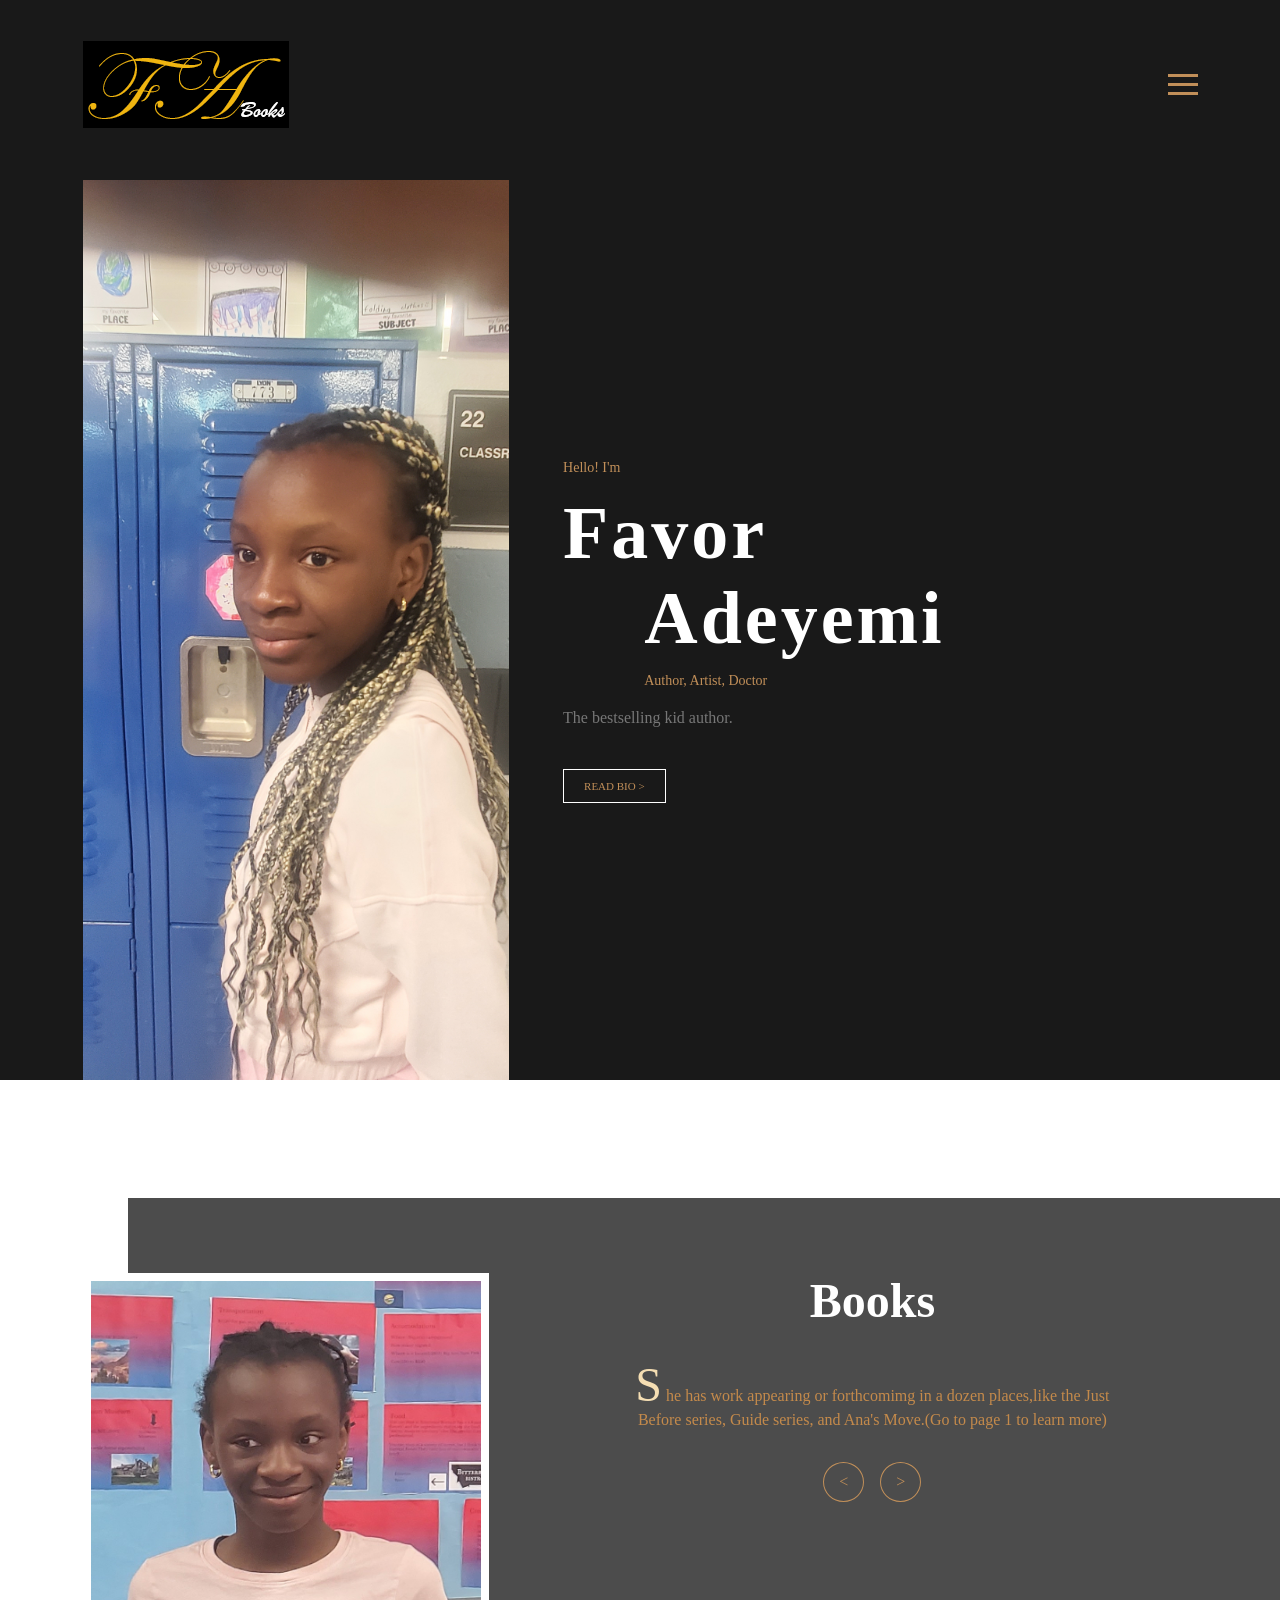
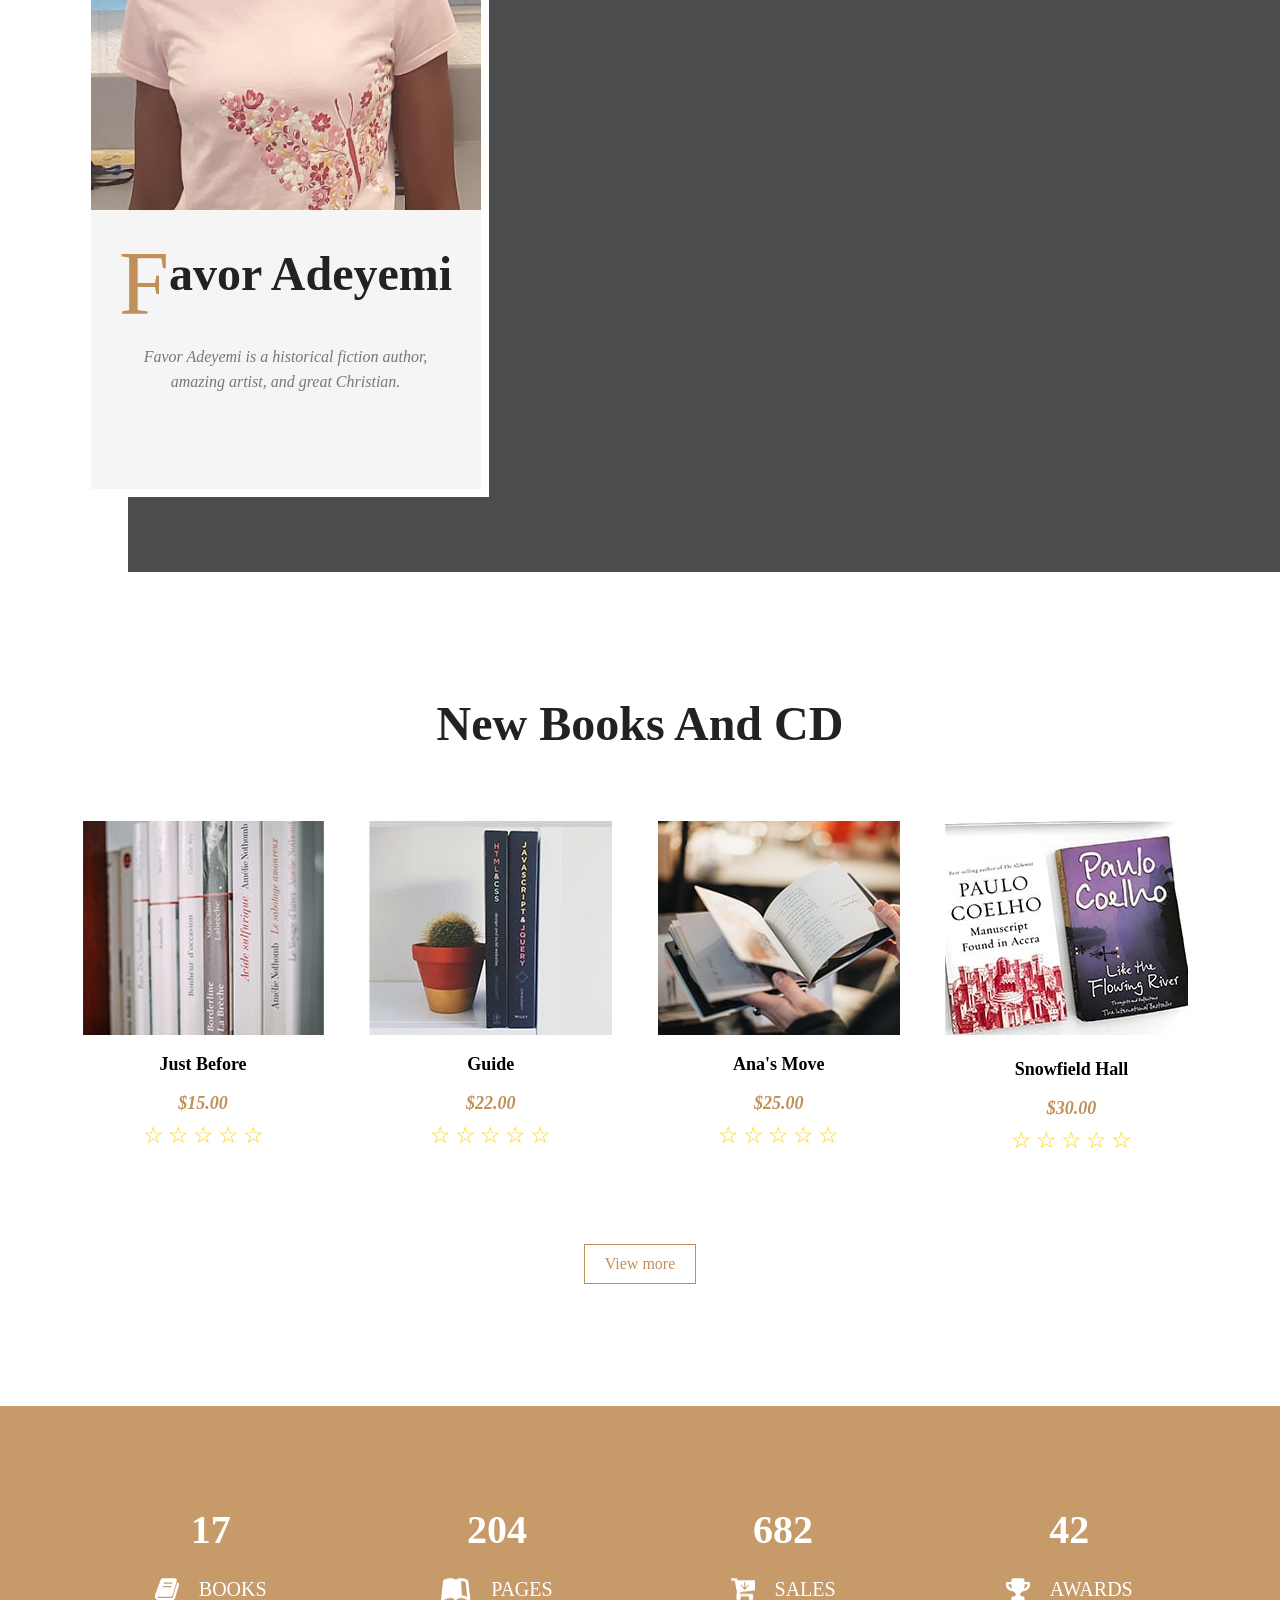
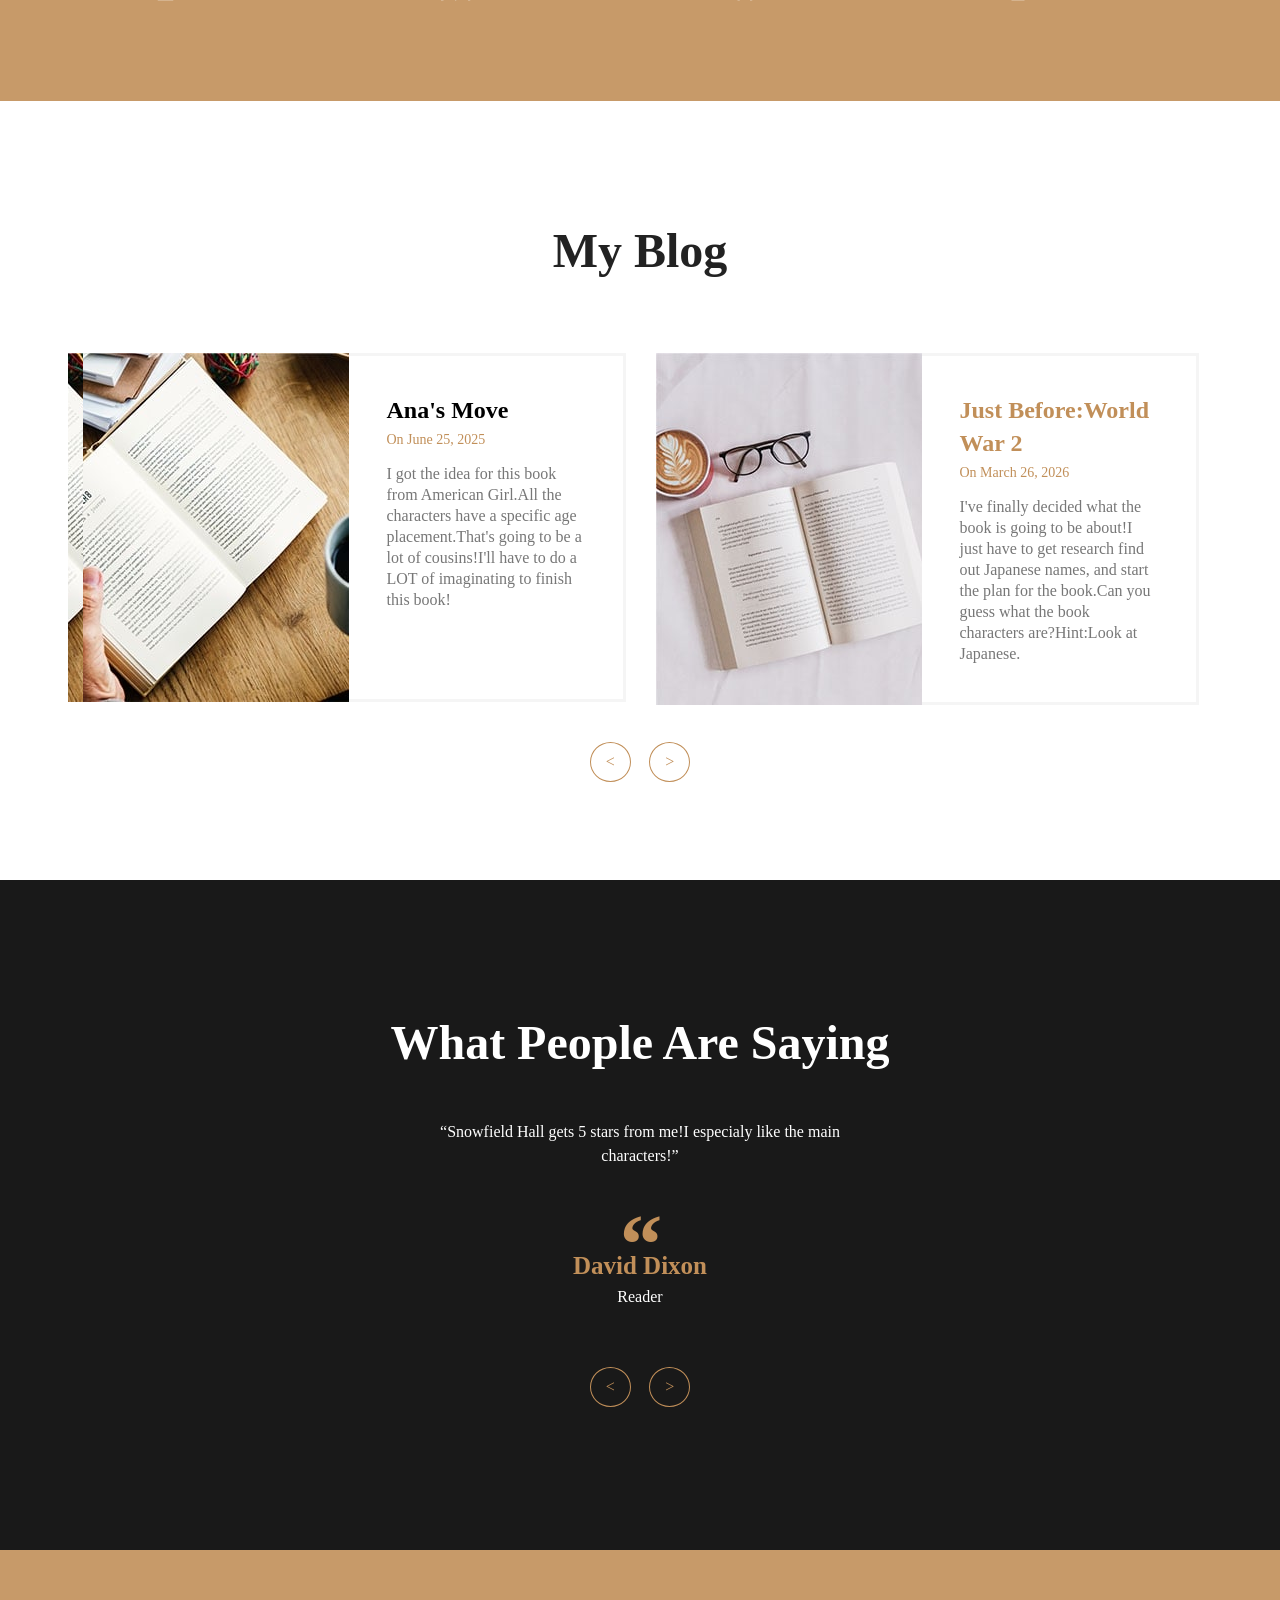
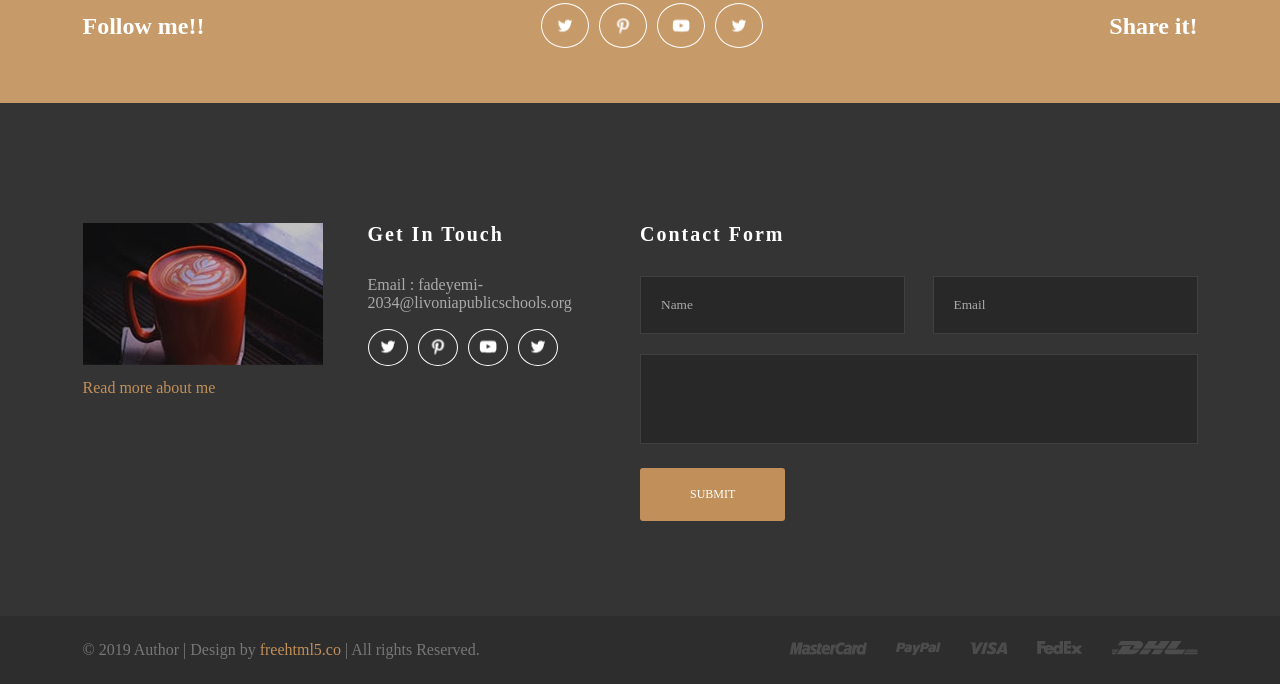
==== commit 90eeb44b: "Update index.html" ====
--- a/index.html
+++ b/index.html
@@ -19,7 +19,7 @@
 	<!-- Navigation -->
 	<nav class="site-navigation">
 		<div class="site-navigation-inner site-container">
-			<img src="site-logoFav.PNG" alt="site logo">
+			<img src="site-logoFav.png" alt="site logo">
 			<div class="main-navigation">
 				<ul class="main-navigation__ul">
 					<li><a href="index.html">Homepage</a></li>
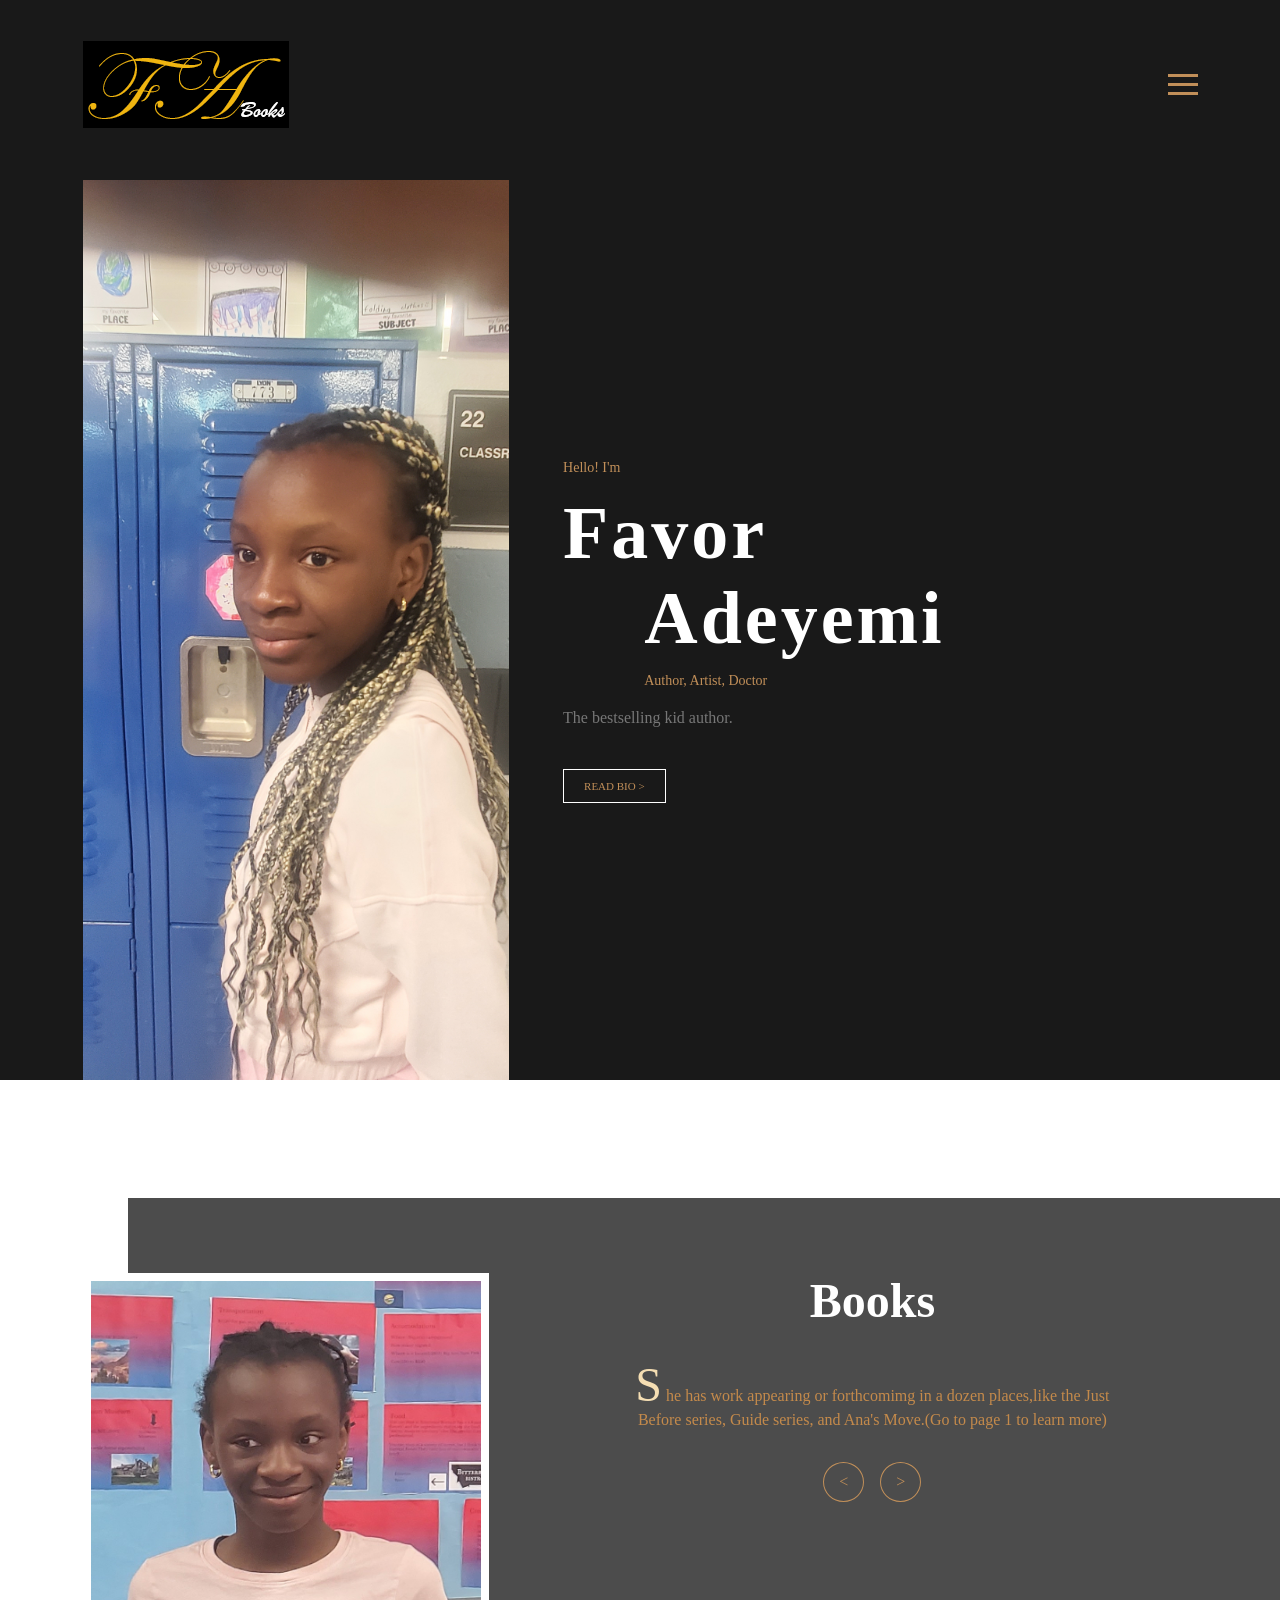
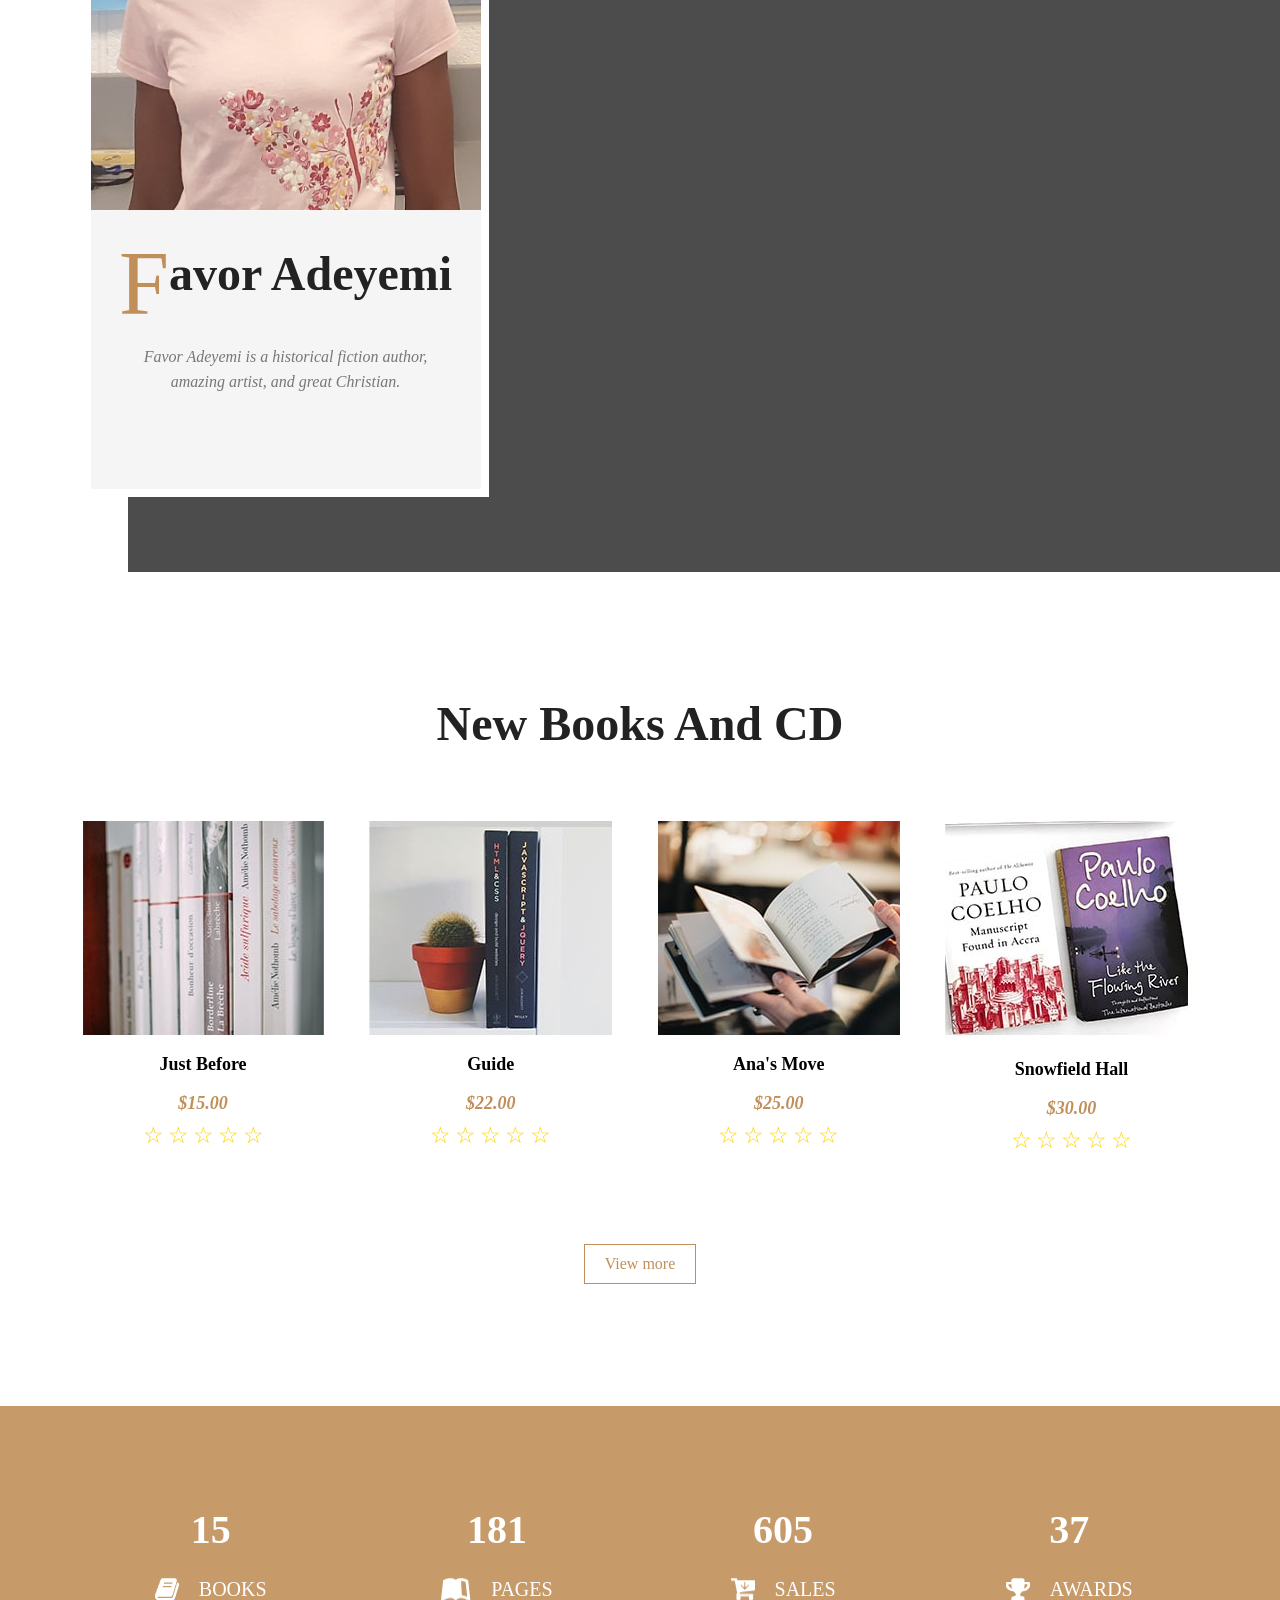
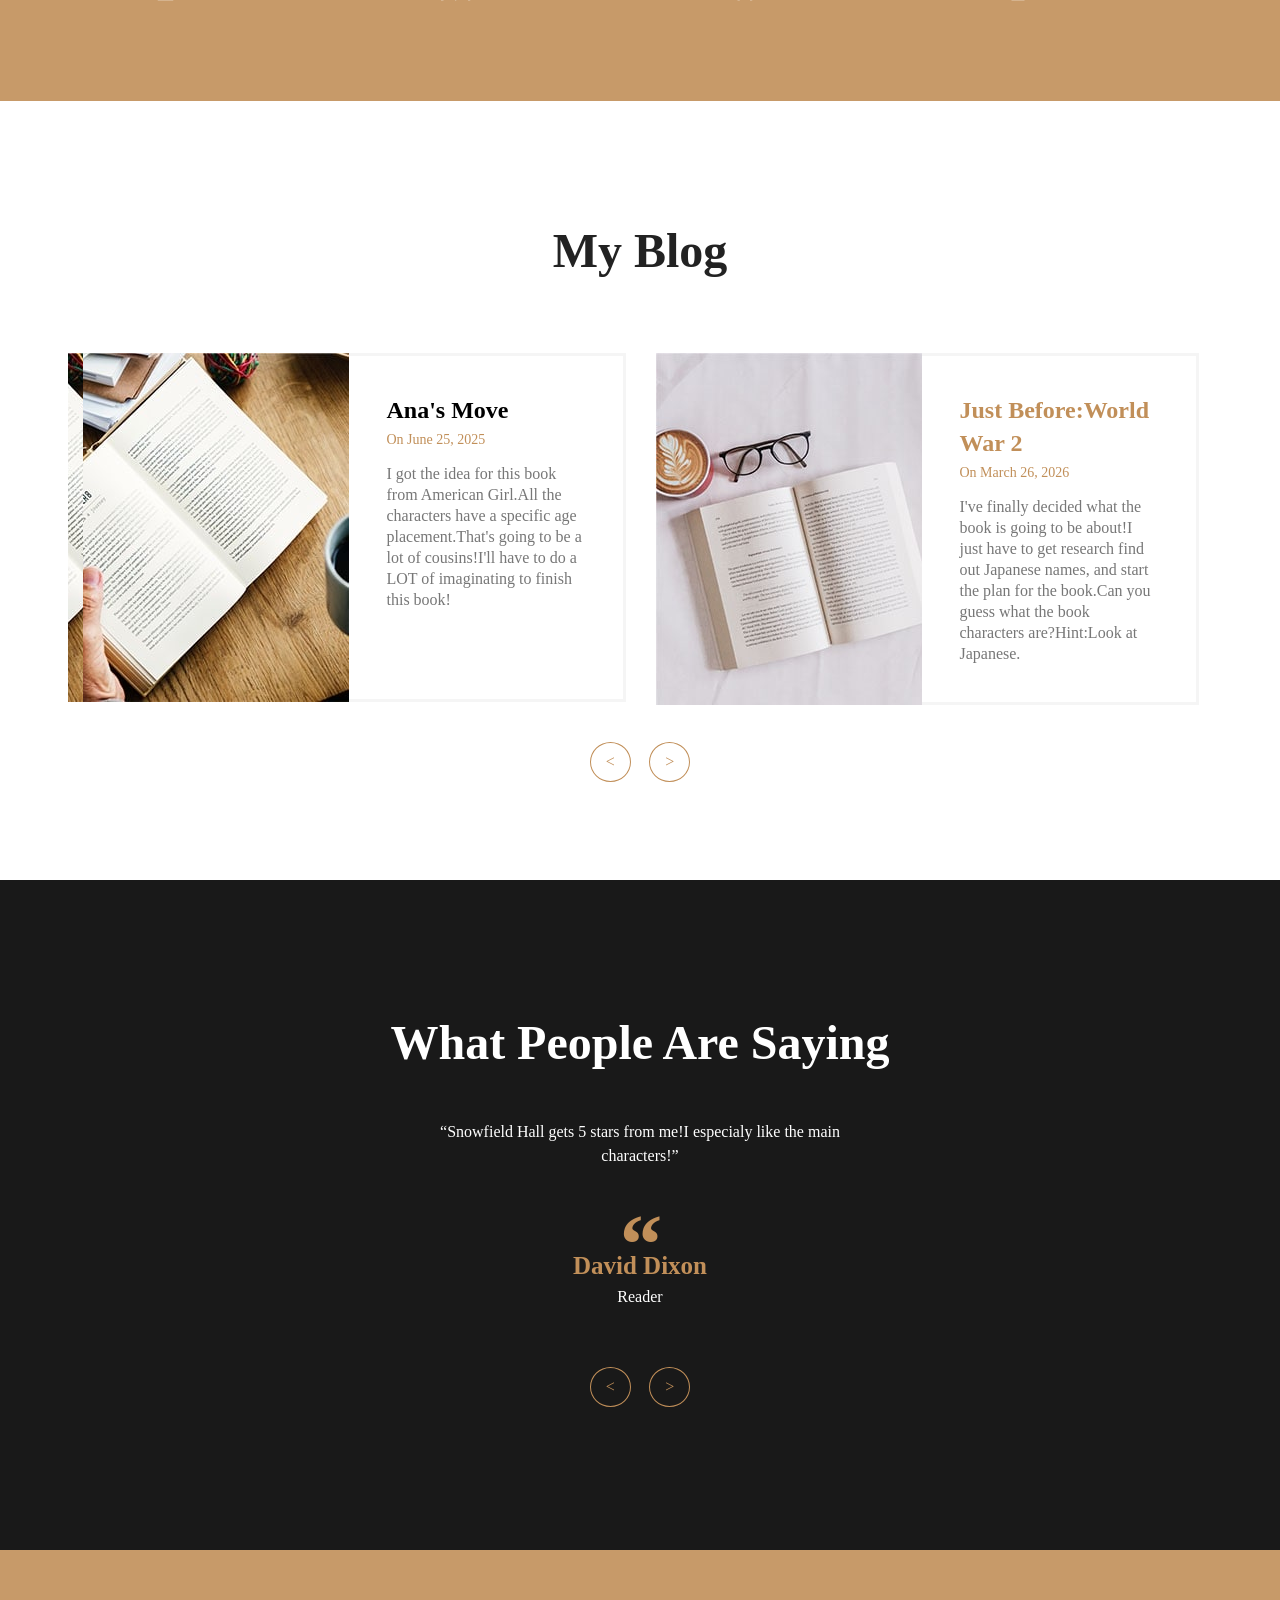
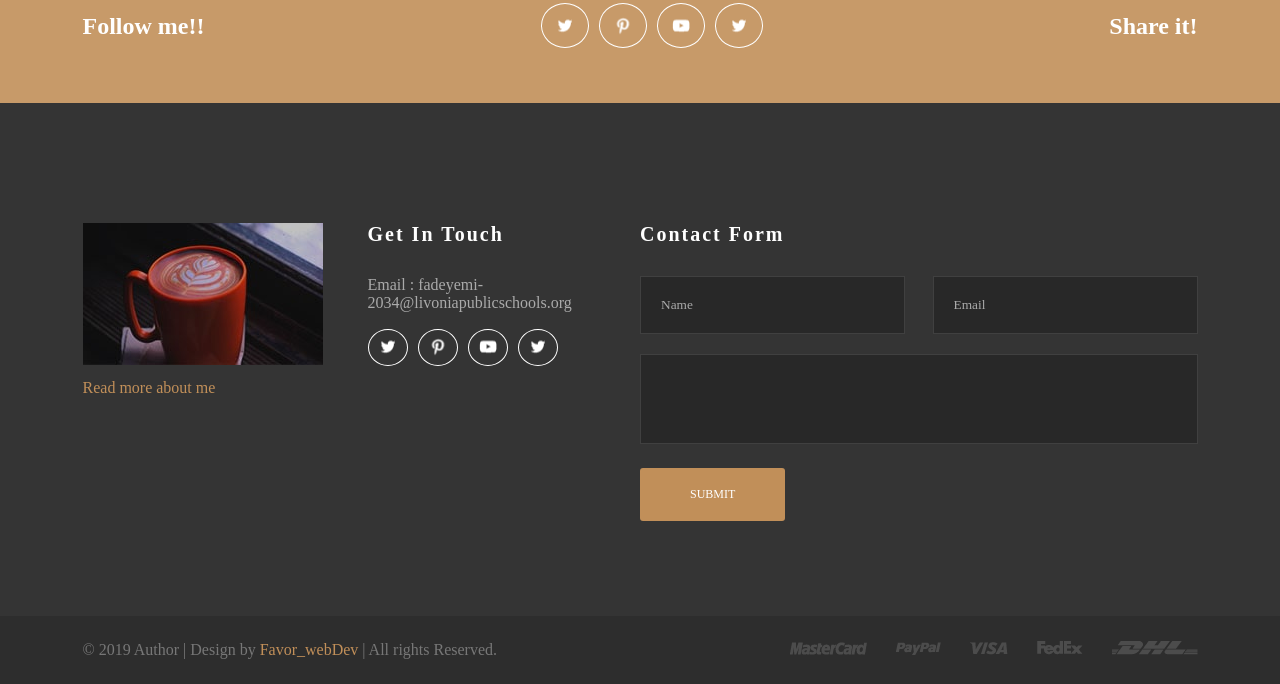
==== commit 228124a7: "Update index.html" ====
--- a/index.html
+++ b/index.html
@@ -385,7 +385,7 @@
 		</div>
 		<div class="footer-bottom">
 			<div class="site-container footer-bottom-inner">
-				<p>© 2019 Author | Design by <a href="https://freehtml5.co/" target="_blank">freehtml5.co</a> | All rights Reserved.</p>
+				<p>© 2019 Author | Design by <a href="https://aadeyemiund.github.io/Favor_webDev.github.io/" target="_blank">Favor_webDev</a> | All rights Reserved.</p>
 				<div class="footer-bottom__img">
 					<img src="footer-mastercard.png" alt="footer image">
 					<img src="footer-paypal.png" alt="footer image">
